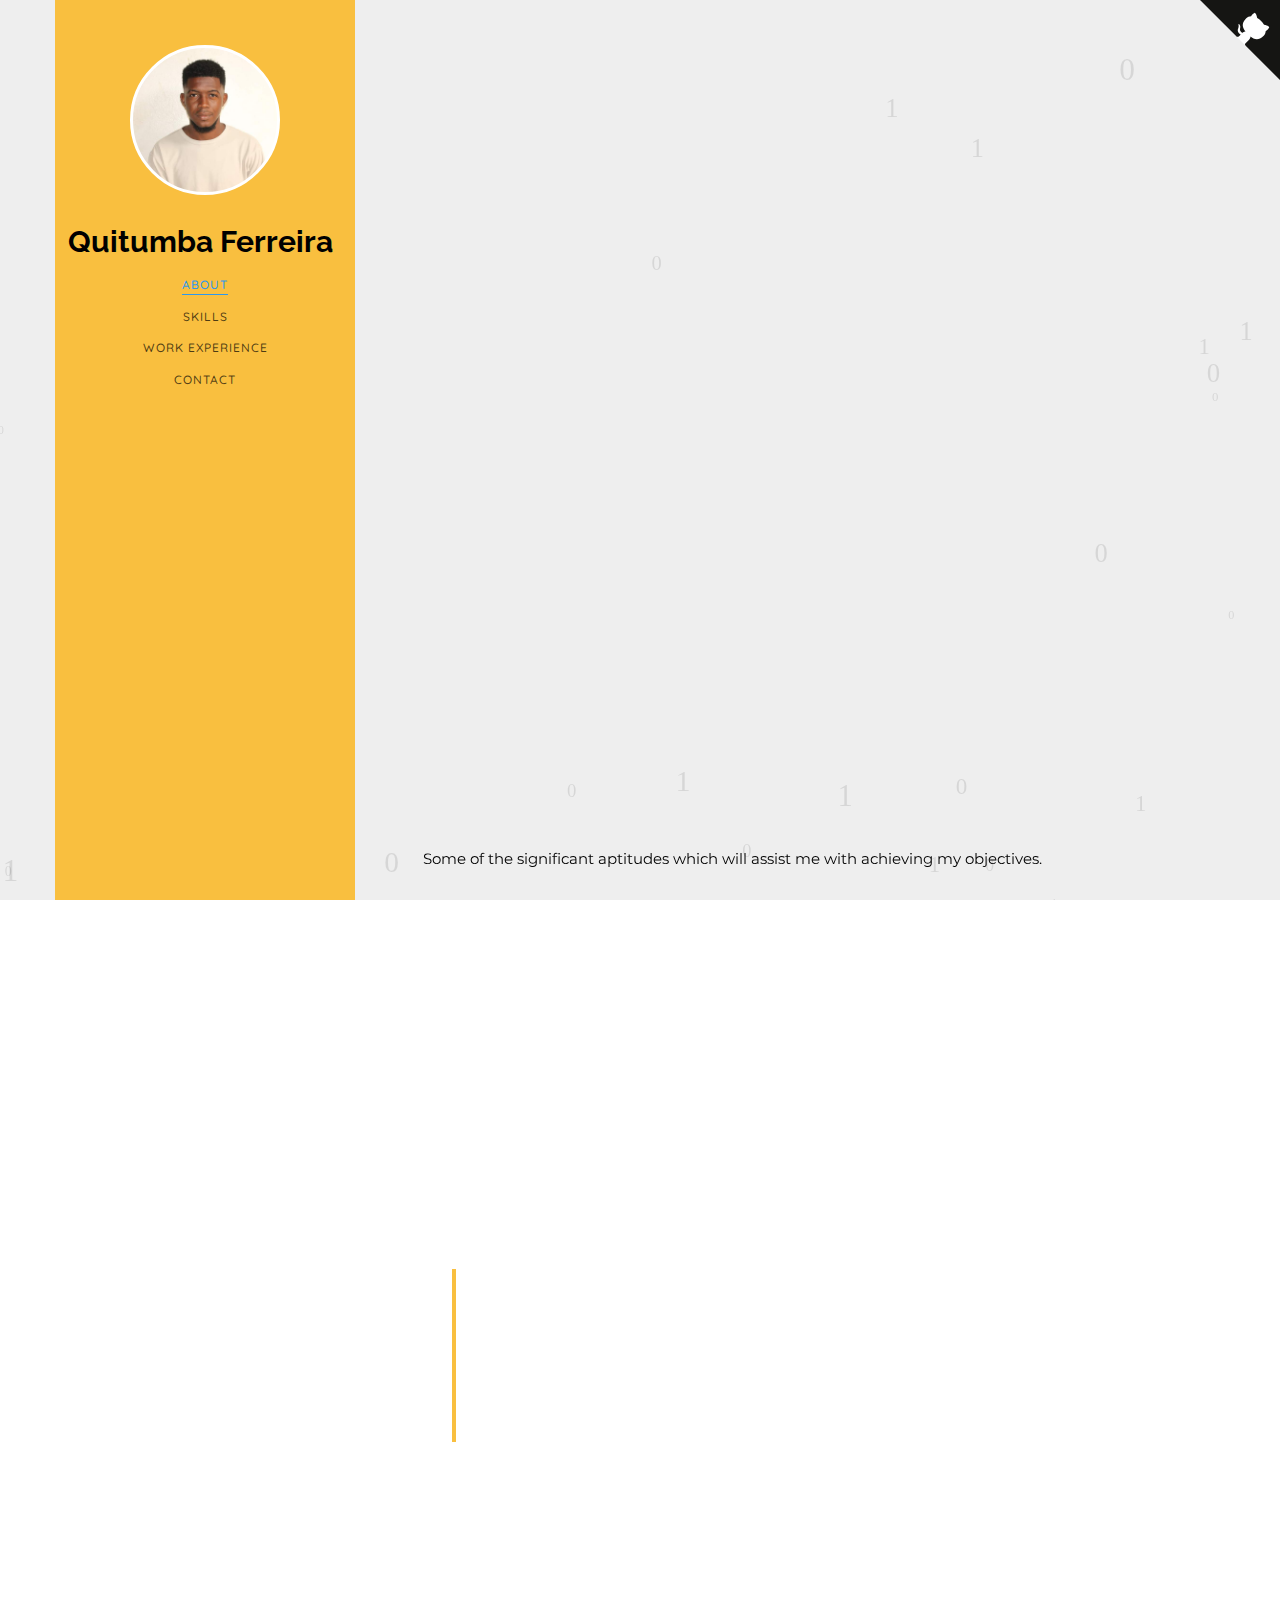
==== index.html @ c1259c8e "My portfolio - Im looking for new oportunity" ====
<!DOCTYPE HTML>
<html>
   <head>
      <meta charset="utf-8">
      <meta http-equiv="X-UA-Compatible" content="IE=edge">
      <title>Quitumba Ferreira - Portfolio Webpage</title>
      <meta name="viewport" content="width=device-width, initial-scale=1">
      <meta name="description" content="Portfolio webpage of Quitumba Ferreira" />
      <meta name="keywords" content="portfolio,website,personal website,github,projects,Software Developer and engineering" />
      <meta name="author" content="Quitumba Ferreira" />
      <!--Social Media icons--> 
      <link rel="stylesheet" href="https://cdnjs.cloudflare.com/ajax/libs/font-awesome/4.7.0/css/font-awesome.min.css">
      <!-- Place favicon.ico and apple-touch-icon.png in the root directory -->
      <link rel="icon" type="image/png" href="img/logo.png">
      <link href="https://fonts.googleapis.com/css?family=Quicksand:300,400,500,700" rel="stylesheet">
      <link href="https://fonts.googleapis.com/css?family=Playfair+Display:400,400i,700" rel="stylesheet">
      <link href="https://fonts.googleapis.com/css?family=Montserrat|Open+Sans|Raleway&display=swap" rel="stylesheet">
       <link href="https://fonts.googleapis.com/css?family=Montserrat&display=swap" rel="stylesheet">
      <!-- Animate.css -->
      <link rel="stylesheet" href="css/animate.css">
      <!-- Bootstrap  -->
      <link rel="stylesheet" href="css/bootstrap.css">
      <!-- Flexslider  -->
      <link rel="stylesheet" href="css/flexslider.css">
      <!-- Flaticons  -->
      <link rel="stylesheet" href="fonts/flaticon/font/flaticon.css">
      <!-- Theme style  -->
      <link rel="stylesheet" href="css/style.css">
      <!-- Modernizr JS -->
      <script src="js/modernizr-2.6.2.min.js"></script>
       
       <!-----Google adsense code---->
       <script data-ad-client="ca-pub-2147632065762164" async src="https://pagead2.googlesyndication.com/pagead/js/adsbygoogle.js"></script>
   </head>
   <body>
       <canvas id="canvas"></canvas>
      <div id="colorlib-page">
         <div class="container-wrap">
            <a href="#" class="js-colorlib-nav-toggle colorlib-nav-toggle" data-toggle="collapse" data-target="#navbar" aria-expanded="false" aria-controls="navbar"><i></i></a> 
            <!----Side bar--->
            <aside id="colorlib-aside" role="complementary" class="border js-fullheight">
               <div class="text-center">
                  <div class="author-img" style="background-image: url(img/Quitumba.jpg);"></div>
                  <h1 id="colorlib-logo"><a href="https://github.com/culyssander/portfolio" target="_blank">Quitumba Ferreira</a></h1>
               </div>
               <nav id="colorlib-main-menu" role="navigation" class="navbar">
                  <div id="navbar" class="collapse">
                     <ul>
                        <li><a href="#" data-nav-section="about">About</a></li>
                        <li><a href="#" data-nav-section="skills">Skills</a></li>
                        <li><a href="#" data-nav-section="experience">Work Experience</a></li>
                        <li><a href="#" data-nav-section="contact">Contact</a></li>
                     </ul>
                  </div>
               </nav>
            </aside>
            <!--- Github ribbon ----------->
            <a href="https://github.com/culyssander/portfolio"  target="_blank" class="github-corner" aria-label="View source on GitHub">
               <svg width="80" height="80" viewBox="0 0 250 250" style="fill:#151513; color:#fff; position: absolute; top: 0; border: 0; right: 0;" aria-hidden="true">
                  <path d="M0,0 L115,115 L130,115 L142,142 L250,250 L250,0 Z"></path>
                  <path d="M128.3,109.0 C113.8,99.7 119.0,89.6 119.0,89.6 C122.0,82.7 120.5,78.6 120.5,78.6 C119.2,72.0 123.4,76.3 123.4,76.3 C127.3,80.9 125.5,87.3 125.5,87.3 C122.9,97.6 130.6,101.9 134.4,103.2" fill="currentColor" style="transform-origin: 130px 106px;" class="octo-arm"></path>
                  <path d="M115.0,115.0 C114.9,115.1 118.7,116.5 119.8,115.4 L133.7,101.6 C136.9,99.2 139.9,98.4 142.2,98.6 C133.8,88.0 127.5,74.4 143.8,58.0 C148.5,53.4 154.0,51.2 159.7,51.0 C160.3,49.4 163.2,43.6 171.4,40.1 C171.4,40.1 176.1,42.5 178.8,56.2 C183.1,58.6 187.2,61.8 190.9,65.4 C194.5,69.0 197.7,73.2 200.1,77.6 C213.8,80.2 216.3,84.9 216.3,84.9 C212.7,93.1 206.9,96.0 205.4,96.6 C205.1,102.4 203.0,107.8 198.3,112.5 C181.9,128.9 168.3,122.5 157.7,114.1 C157.9,116.9 156.7,120.9 152.7,124.9 L141.0,136.5 C139.8,137.7 141.6,141.9 141.8,141.8 Z" fill="currentColor" class="octo-body"></path>
               </svg>
            </a>
            <style>.github-corner:hover .octo-arm{animation:octocat-wave 560ms ease-in-out}@keyframes octocat-wave{0%,100%{transform:rotate(0)}20%,60%{transform:rotate(-25deg)}40%,80%{transform:rotate(10deg)}}@media (max-width:500px){.github-corner:hover .octo-arm{animation:none}.github-corner .octo-arm{animation:octocat-wave 560ms ease-in-out}}</style>
            <!----- main page--------->
            <div id="colorlib-main">

               <!---------------About me---------------------->
               <section class="colorlib-about" data-section="about">
                  <div class="colorlib-narrow-content">
                     <div class="row">
                        <div class="col-md-12">
                           <div class="row row-bottom-padded-sm animate-box" data-animate-effect="fadeInLeft">
                              <div class="col-md-12">
                                 <div class="about-desc">
                                    <h1><strong>Quitumba <span style="color: #FACD69">Ferreia</span></strong></h1>
                                    <hr>
                                     <p>Hi, Welcome to my portfolio.</p>
                                    <p>I'm a software developer from Angola.</p>
                                 </div>
                              </div>
                           </div>
                           <div class="row">
                              <div class="col-md-3 animate-box" data-animate-effect="fadeInRight">
                                 <a href="competitiveProgramming.html">
                                    <div class="services color-5">
                                       <span class="icon2"><i class="fa fa-desktop"></i></span>
                                       <h3>Programming<br> Profile</h3>
                                    </div>
                                 </a>
                              </div>
                              <div class="col-md-3 animate-box" data-animate-effect="fadeInRight">
                                 <a href="softwareDev.html">
                                    <div class="services color-3">
                                       <span class="icon2"><i class="fa fa-terminal"></i></span>
                                       <h3>Software Development</h3>
                                    </div>
                                 </a>
                              </div> 
                           </div>
                           <div class="row">
                              <div class="col-md-12 animate-box" data-animate-effect="fadeInLeft">
                                 <div class="hire">
                                    <h2>You will be happy to know that I have completed over 5+ projects successfully!</h2>
                                 </div>
                              </div>
                           </div>
                        </div>
                     </div>
                  </div>
               </section>
               <!------Skills---------------->
               <section class="colorlib-skills" data-section="skills">
                  <div class="colorlib-narrow-content">
                     <div class="row">
                        <div class="col-md-6 col-md-offset-3 col-md-pull-3 animate-box" data-animate-effect="fadeInLeft">
                           <!--	<span class="heading-meta">My Specialty</span> -->
                            <div class="about-desc">
                           <h1>Skills</h1>
                            </div>
                        </div>
                     </div>
                     <p>Some of the significant aptitudes which will assist me with achieving my objectives.</p>
                     <div class="row">
                        <div class="col-md-6 animate-box" data-animate-effect="fadeInLeft">
                           <div class="progress-wrap">
                              <h3 style="font-weight: 500;">Java</h3>
                              <div class="progress">
                                 <div class="progress-bar color-1" role="progressbar" aria-valuenow="70"
                                    aria-valuemin="0" aria-valuemax="100" style="width:70%">
                                    <span>70%</span>
                                 </div>
                              </div>
                           </div>
                        </div>
                         <div class="col-md-6 animate-box" data-animate-effect="fadeInRight">
                           <div class="progress-wrap">
                              <h3 style="font-weight: 500;">MongoDB/ExpressJS/Angular/NodeJS</h3>
                              <div class="progress">
                                 <div class="progress-bar color-6" role="progressbar" aria-valuenow="50"
                                    aria-valuemin="0" aria-valuemax="100" style="width:50%">
                                    <span>50%</span>
                                 </div>
                              </div>
                           </div>
                        </div>
                        <div class="col-md-6 animate-box" data-animate-effect="fadeInRight">
                           <div class="progress-wrap">
                              <h3 style="font-weight: 500;">Spring-boot/web/Data JPA/ Security</h3>
                              <div class="progress">
                                 <div class="progress-bar color-4" role="progressbar" aria-valuenow="70"
                                    aria-valuemin="0" aria-valuemax="100" style="width:70%">
                                    <span>70%</span>
                                 </div>
                              </div>
                           </div>
                        </div>
                        <div class="col-md-6 animate-box" data-animate-effect="fadeInLeft">
                           <div class="progress-wrap">
                              <h3 style="font-weight: 500;">Bootstrap/HTML/JavaScript</h3>
                              <div class="progress">
                                 <div class="progress-bar color-5" role="progressbar" aria-valuenow="50"
                                    aria-valuemin="0" aria-valuemax="100" style="width:50%">
                                    <span>50%</span>
                                 </div>
                              </div>
                           </div>
                        </div>
                        <div class="col-md-6 animate-box" data-animate-effect="fadeInRight">
                           <div class="progress-wrap">
                              <h3 style="font-weight: 500;">Word/Excel</h3>
                              <div class="progress">
                                 <div class="progress-bar color-6" role="progressbar" aria-valuenow="50"
                                    aria-valuemin="0" aria-valuemax="100" style="width:50%">
                                    <span>50%</span>
                                 </div>
                              </div>
                           </div>
                        </div>
                        <div class="col-md-6 animate-box" data-animate-effect="fadeInLeft">
                           <div class="progress-wrap">
                              <h3 style="font-weight: 500;">Git/Trello/Postman/ChromeDevTools</h3>
                              <div class="progress">
                                 <div class="progress-bar color-7" role="progressbar" aria-valuenow="70"
                                    aria-valuemin="0" aria-valuemax="100" style="width:70%">
                                    <span>70%</span>
                                 </div>
                              </div>
                           </div>
                        </div>
                        
                     </div>
                      </div>
               </section>
                
                <!------GitHUb Calender------>
                
               <!--------------Work Experience----------->
               <section class="colorlib-experience" data-section="experience">
                  <div class="colorlib-narrow-content">
                     <div class="row">
                        <div class="col-md-6 col-md-offset-3 col-md-pull-3 animate-box" data-animate-effect="fadeInLeft">
                           <div class="about-desc">
                            <h1>Work <span style="color: #f9bf3f">Experience</span></h1>
                            </div>
                        </div>
                     </div>
                     <div class="row">
                        <div class="col-md-12">
                           <div class="timeline-centered">
                               <article class="timeline-entry animate-box" data-animate-effect="fadeInLeft">
                                 <div class="timeline-entry-inner">
                                    <div class="timeline-icon color-1">
                                       <i class="fa fa-code"></i>
                                    </div>
                                    <div class="timeline-label">
                                       <h2><a href="#">Omicrom Angola</a> <span>November 2020 - Present</span></h2>
                                       <p><strong>Software Developer</strong><br>Working in a startup that develop solutions for different areas.</p>
                                       <p></p>
                                    </div>
                                 </div>
                              </article>
                              <article class="timeline-entry begin animate-box" data-animate-effect="fadeInBottom">
                                 <div class="timeline-entry-inner">
                                    <div class="timeline-icon color-2">
                                    </div>
                                 </div>
                              </article>
                           </div>
                        </div>
                     </div>
                  </div>
               </section>
                
                <!--------------Education----------->
               <section class="colorlib-experience" data-section="experience">
                  <div class="colorlib-narrow-content">
                     <div class="row">
                        <div class="col-md-6 col-md-offset-3 col-md-pull-3 animate-box" data-animate-effect="fadeInLeft">
                           <div class="about-desc">
                            <h1>Education</h1>
                            </div>
                        </div>
                     </div>
                     <div class="row">
                        <div class="col-md-12">
                           <div class="timeline-centered">
                              <article class="timeline-entry animate-box" data-animate-effect="fadeInLeft">
                                 <div class="timeline-entry-inner">
                                    <div class="timeline-icon color-1">
                                       <i class="fa fa-code"></i>
                                    </div>
                                    <div class="timeline-label">
                                       <h2>Graduation in Software analysis and development</h2>
                                       <p><strong>AIEC College, Brazil</strong><br>Courses undertaken Data Strucutures and Algorithms, Operating Systems, Database Management Systems, Networks, Distributed Computing, Object Oriented Programming, Computer Architecture.</p>
                                       <p></p>
                                    </div>
                                 </div>
                              </article>
                              <article class="timeline-entry begin animate-box" data-animate-effect="fadeInBottom">
                                 <div class="timeline-entry-inner">
                                    <div class="timeline-icon color-2">
                                    </div>
                                 </div>
                              </article>
                           </div>
                        </div>
                     </div>
                  </div>
               </section>
                
               <!--------Contact---------->
               <section class="colorlib-contact" data-section="contact">
                  <div class="colorlib-narrow-content">
                     <div class="row">
                        <div class="col-md-12">
                           <div class="row row-bottom-padded-sm animate-box" data-animate-effect="fadeInLeft">
                              <div class="about-desc">
                               <h1>Contact</h1>
                               </div>
                              <p>On the off chance that you might want to connect with me, be it for investigating innovation, business, or to simply say hello, don't hesitate to send me an email at <strong><a href = "mailto: culyssandercentro@gmail.com">culyssandercentro@gmail.com</a></strong></p>
                               <br>
                           </div>
                        </div>
                     </div>
                  </div>
               </section>
               <!------------Footer------------->
               <section class="colorlib-footer" data-section="footer">
                  <div class="colorlib-narrow-content">
                     <div class="row">
                        <div class="col-md-12">
                           <div class="row row-bottom-padded-sm animate-box" data-animate-effect="fadeInLeft">
                              <div class="hire">
                                 <p style="text-align: center"><strong>If you like my work and efforts, please consider buying me a coffee.<br>Thank you for your support!</strong></p>
                                 <div align=center>
                                    <p style="font-size: 30px; margin-bottom: 0px;">
                                       <a href="https://www.linkedin.com/in/quitumba-culyssander-5a598618a/" style="color: black;" class="fa fa-linkedin" target="_blank"></a> &nbsp;&nbsp;&nbsp;&nbsp;
                                       <a href="https://www.youtube.com/channel/UC78YD8LyQmlVQZWFF-CSlfw" style="color: black;" class="fa fa-youtube"  target="_blank"></a> &nbsp;&nbsp;&nbsp;&nbsp;
                                       <a href="https://twitter.com/QCulyssander" style="color: black;" class="fa fa-twitter"  target="_blank"></a> &nbsp;&nbsp;&nbsp;&nbsp;
                                       <a href="https://github.com/culyssander" style="color: black;" class="fa fa-github"  target="_blank"></a>
                                    </p>
                                 </div>
                                 <p style="text-align: center; margin-bottom: -20px;"><strong>&copy; No Copyrights, feel free to use this template.</strong></p>
                              </div>
                           </div>
                        </div>
                     </div>
                  </div>
               </section>
            </div>
            <!-- end:colorlib-main -->
         </div>
         <!-- end:container-wrap -->
      </div>
      <!-- end:colorlib-page -->
      <!-- jQuery -->
      <script src="js/jquery.min.js"></script>
      <!-- jQuery Easing -->
      <script src="js/jquery.easing.1.3.js"></script>
      <!-- Bootstrap -->
      <script src="js/bootstrap.min.js"></script>
      <!-- Waypoints -->
      <script src="js/jquery.waypoints.min.js"></script>
      <!-- Flexslider -->
      <script src="js/jquery.flexslider-min.js"></script>
      <!-- Counters -->
      <script src="js/jquery.countTo.js"></script>
      <!-- MAIN JS -->
      <script src="js/main.js"></script>
           <!--canvas js--->
           <script src="js/canvas.js"></script>
   </body>
</html>
---- fonts/flaticon/font/flaticon.css ----
.flaticons-solid:before {
  font-family: "FlatIcons Solid";
  speak: none;
  font-style: normal;
  font-weight: normal;
  line-height: 1;
  -webkit-font-smoothing: antialiased; }
  
.flaticons-stroke:before {
  font-family: "FlatIcons Stroke";
  speak: none;
  font-style: normal;
  font-weight: normal;
  line-height: 1;
  -webkit-font-smoothing: antialiased; }

[class=^"flaticons-"].A1:before,
[class=^"flaticons-"].paperclip-2:before {
  content: "e000"; }

[class=^"flaticons-"].A2:before {
  content: "e001"; }

[class=^"flaticons-"].A3:before {
  content: "e002"; }

[class=^"flaticons-"].B1:before {
  content: "e003"; }

[class=^"flaticons-"].B2:before {
  content: "e004"; }

[class=^"flaticons-"].B3:before {
  content: "e005"; }

[class=^"flaticons-"].C1:before {
  content: "e006"; }

[class=^"flaticons-"].C2:before {
  content: "e007"; }

[class=^"flaticons-"].C3:before {
  content: "e008"; }
---- css/style.css ----
@font-face {
  font-family: 'icomoon';
  src: url("../fonts/icomoon/icomoon.eot?srf3rx");
  src: url("../fonts/icomoon/icomoon.eot?srf3rx#iefix") format("embedded-opentype"), url("../fonts/icomoon/icomoon.ttf?srf3rx") format("truetype"), url("../fonts/icomoon/icomoon.woff?srf3rx") format("woff"), url("../fonts/icomoon/icomoon.svg?srf3rx#icomoon") format("svg");
  font-weight: normal;
  font-style: normal; }

/* =======================================================
*
* 	Template Style 
*	Edit this section
*
* ======================================================= */
body {
  font-family: "Quicksand", Arial, sans-serif;
  font-weight: 400;
  font-size: 15px;
  line-height: 1.8;
  color: rgba(0, 0, 0, 0.7); }
  @media screen and (max-width: 992px) {
    body {
      font-size: 16px; } 
      h2{
          text-align: center;
      }
canvas {
  background: #EEE;
  position: fixed;
  top: 0;
  left: 0;
}}
canvas {
  background: #EEE;
  position: fixed;
  top: 0;
  left: 0;
}

a {
  color: #2c98f0;
  -webkit-transition: 0.5s;
  -o-transition: 0.5s;
  transition: 0.5s; }
  a:hover, a:active, a:focus {
    color: #2c98f0;
    outline: none;
    text-decoration: none !important; }

p {
  margin-bottom: 1.5em;
    color: black;
    font-family: 'Montserrat', sans-serif;
}
x{
    margin-bottom: 1.5em;
    background-color:darkkhaki;
    color: black;
    backface-visibility: visible;
}

h1, h4, h5, h6 {
  color: #000;
  font-family: "Playfair Display", Georgia, serif;
  font-weight: 400;
  margin: 0 0 30px 0; }

h2{
    color: #000;
  font-family: "Playfair Display", Georgia, serif;
  font-weight: 200;
  margin: 0 0 20px 0;
}
h3{
    color: #000;
  font-family: "Playfair Display", Georgia, serif;
  font-weight: 200;
  margin: 0 0 30px 0;
}

figure {
  margin-bottom: 2.5em;
  float: left;
  width: 100%; }
  figure figcaption {
    font-size: 16px;
    width: 80%;
    margin: 20px auto 0px auto;
    color: #b3b3b3;
    font-style: italic;
    font-family: "Quicksand", Arial, sans-serif; }
    @media screen and (max-width: 480px) {
      figure figcaption {
        width: 100%; } }

::-webkit-selection {
  color: #fff;
  background: #2c98f0; }

::-moz-selection {
  color: #fff;
  background: #2c98f0; }

::selection {
  color: #fff;
  background: #2c98f0; }

#colorlib-page {
  width: 100%;
  overflow: hidden;
  position: relative; }

#colorlib-aside {
  padding-top: 3em;
  padding-bottom: 1px;
  float:left;
  width: 300px;
  position: fixed;
  z-index: 1001;
    background-color: #f9bf3f;
  -webkit-transition: 0.5s;
  -o-transition: 0.5s;
  transition: 0.5s; }
  @media screen and (max-width: 768px) {
    #colorlib-aside {
      width: 300px;
      -moz-transform: translateX(-300px);
      -webkit-transform: translateX(-300px);
      -ms-transform: translateX(-300px);
      -o-transform: translateX(-300px);
      transform: translateX(-300px);
      padding-top: 4em;
	  background-color: #f9bf3f;
        height: auto;
      } }
  #colorlib-aside .author-img {
    width: 150px;
    height: 150px;
    margin: 0 auto;
    margin-bottom: 30px;
    -webkit-border-radius: 50%;
    -moz-border-radius: 50%;
    -ms-border-radius: 50%;
    border-radius: 50%;
    border: 3px solid white;}
#colorlib-aside h1{
    color: #000;
  font-family: 'Raleway', sans-serif;
}
  #colorlib-aside .position {
    display: block;
    margin-bottom: 2em;
    font-size: 12px;
    text-transform: uppercase; }
  #colorlib-aside #colorlib-logo {
    text-align: right;
    font-weight: 700;
    font-size: 30px;
    margin-bottom: .5em;
    display: block;
    width: 100%; }
    #colorlib-aside #colorlib-logo a {
      display: block;
      text-align: center;
      color: #000;
      padding-right: .3em;}
  #colorlib-aside #colorlib-main-menu {
    display: block;
    width: 100%; }
    #colorlib-aside #colorlib-main-menu .collapse {
      display: block !important; }
    #colorlib-aside #colorlib-main-menu ul {
      text-align: center;
      margin: 0;
      padding: 0; }
      @media screen and (max-width: 768px) {
        #colorlib-aside #colorlib-main-menu ul {
          margin: 0 0 2em 0; } }
      #colorlib-aside #colorlib-main-menu ul li {
        margin: 0 0 10px 0;
        padding: 0;
        list-style: none;
        font-size: 12px;
        font-weight: 500;
        text-transform: uppercase;
        letter-spacing: 1px; }
        #colorlib-aside #colorlib-main-menu ul li a {
          color: rgba(0, 0, 0, 0.7);
          text-decoration: none;
          position: relative;
          padding: 10px 0;
          font-family: "Quicksand", Arial, sans-serif;
          -webkit-transition: 0.3s;
          -o-transition: 0.3s;
          transition: 0.3s; }
          #colorlib-aside #colorlib-main-menu ul li a:after {
            content: "";
            position: absolute;
            height: 1px;
            bottom: 7px;
            left: 0;
            right: 0;
            background-color: #2c98f0;
            visibility: hidden;
            -webkit-transform: scaleX(0);
            -moz-transform: scaleX(0);
            -ms-transform: scaleX(0);
            -o-transform: scaleX(0);
            transform: scaleX(0);
            -webkit-transition: all 0.3s cubic-bezier(0.175, 0.885, 0.32, 1.275);
            -moz-transition: all 0.3s cubic-bezier(0.175, 0.885, 0.32, 1.275);
            -ms-transition: all 0.3s cubic-bezier(0.175, 0.885, 0.32, 1.275);
            -o-transition: all 0.3s cubic-bezier(0.175, 0.885, 0.32, 1.275);
            transition: all 0.3s cubic-bezier(0.175, 0.885, 0.32, 1.275); }
          #colorlib-aside #colorlib-main-menu ul li a:hover {
            text-decoration: none;
            color: black; }
            #colorlib-aside #colorlib-main-menu ul li a:hover:after {
              visibility: visible;
              -webkit-transform: scaleX(1);
              -moz-transform: scaleX(1);
              -ms-transform: scaleX(1);
              -o-transform: scaleX(1);
              transform: scaleX(1); }
        #colorlib-aside #colorlib-main-menu ul li.active a {
          color: #2c98f0; }
          #colorlib-aside #colorlib-main-menu ul li.active a:after {
            visibility: visible;
            -webkit-transform: scaleX(1);
            -moz-transform: scaleX(1);
            -ms-transform: scaleX(1);
            -o-transform: scaleX(1);
            transform: scaleX(1); }
  #colorlib-aside .colorlib-footer {
    font-size: 20px;
    text-align: center;
    font-weight: 400;
    color: rgba(0, 0, 0, 0.5);
    padding: 0 20px;
    width: 100%;}
    @media screen and (max-width: 768px) {
      #colorlib-aside .colorlib-footer {
        position: fixed;
        height: auto;} }
    #colorlib-aside .colorlib-footer span {
      display: block;}
    #colorlib-aside .colorlib-footer ul {
      padding: 0 20px;
      margin: 0 0 10px 0; }
      #colorlib-aside .colorlib-footer ul li {
        padding: 0 20px;
        margin: 0 0 10px 0;
        display: inline;
        list-style: none; }
#colorlib-aside .colorlib-footer h3 {
    font-family:inherit;
          padding: 4px; }
#colorlib-aside .colorlib-footer h3 a
{
    color: #FF722C;
    font-size: 18px;
}
#rcorners2 {
    border-radius: 15px;
  background: black;
  padding: 20px; 
  width: 50%;
  height: 40px; 
}
        #colorlib-aside .colorlib-footer ul li a {
          color: rgba(255, 255, 255, 0.3);
          padding: 4px; }
          #colorlib-aside .colorlib-footer ul li a:hover, #colorlib-aside .colorlib-footer ul li a:active, #colorlib-aside .colorlib-footer ul li a:focus {
            text-decoration: none;
            outline: none;
            color: black; }

.container-wrap {
  max-width: 1170px;
  margin: 0 auto; }

#colorlib-main {
  width: calc(100% - 300px);
  float: right;
  -webkit-transition: 0.5s;
  -o-transition: 0.5s;
  transition: 0.5s; }
  @media screen and (max-width: 768px) {
    #colorlib-main {
      width: 100%;
      padding: 0 1em; } }

#colorlib-hero {
  min-height: 500px;
  background: #fff url(../images/loader.gif) no-repeat center center;
  width: 100%;
  float: left;
  margin-bottom: 10em;
  clear: both; }
  #colorlib-hero .flexslider {
    border: none;
    z-index: 1;
    margin-bottom: 0; }
    #colorlib-hero .flexslider .slides {
      position: relative;
      overflow: visible; }
      #colorlib-hero .flexslider .slides li {
        background-repeat: no-repeat;
        background-size: cover;
        background-position: bottom center;
        min-height: 400px;
        position: relative; }
    #colorlib-hero .flexslider .flex-control-nav {
      bottom: 20px;
      z-index: 1000;
      left: 20px;
      float: left;
      width: auto; }
      @media screen and (max-width: 768px) {
        #colorlib-hero .flexslider .flex-control-nav {
          right: 20px;
          top: 100px; } }
      #colorlib-hero .flexslider .flex-control-nav li {
        display: block;
        margin-bottom: 10px; }
        #colorlib-hero .flexslider .flex-control-nav li a {
          background: rgba(0, 0, 0, 0.5);
          -webkit-box-shadow: none;
          box-shadow: none;
          width: 12px;
          height: 12px;
          cursor: pointer; }
          #colorlib-hero .flexslider .flex-control-nav li a.flex-active {
            cursor: pointer;
            background: transparent;
            border: 2px solid #2c98f0; }
    #colorlib-hero .flexslider .flex-direction-nav {
      display: none; }
    #colorlib-hero .flexslider .slider-text {
      display: table;
      opacity: 0;
      min-height: 500px;
      z-index: 9; }
      #colorlib-hero .flexslider .slider-text > .slider-text-inner {
        display: table-cell;
        vertical-align: middle;
        min-height: 700px;
        padding: 2.5em;
        position: relative; }
        @media screen and (max-width: 768px) {
          #colorlib-hero .flexslider .slider-text > .slider-text-inner {
            text-align: center; } }
        #colorlib-hero .flexslider .slider-text > .slider-text-inner h1, #colorlib-hero .flexslider .slider-text > .slider-text-inner h2 {
          margin: 0;
          padding: 0;
          color: black;
          font-family: "Playfair Display", Georgia, serif; }
        #colorlib-hero .flexslider .slider-text > .slider-text-inner h1 {
          margin-bottom: 20px;
          font-size: 60px;
          line-height: 1.3;
          font-weight: 700; }
          @media screen and (max-width: 768px) {
            #colorlib-hero .flexslider .slider-text > .slider-text-inner h1 {
              font-size: 28px; } }
        #colorlib-hero .flexslider .slider-text > .slider-text-inner h2 {
          font-size: 10px;
          line-height: 1.5;
          margin-bottom: 30px;
          font-weight: 300;
          font-family: "Quicksand", Arial, sans-serif; }
          #colorlib-hero .flexslider .slider-text > .slider-text-inner h2 a {
            color: rgba(44, 152, 240, 0.8);
            border-bottom: 1px solid rgba(44, 152, 240, 0.7); }
        #colorlib-hero .flexslider .slider-text > .slider-text-inner .heading-section {
          font-size: 50px; }
          @media screen and (max-width: 768px) {
            #colorlib-hero .flexslider .slider-text > .slider-text-inner .heading-section {
              font-size: 30px; } }
        #colorlib-hero .flexslider .slider-text > .slider-text-inner s
.colorlib-lead {
          font-size: 20px;
          color: #fff; }
        #colorlib-hero .flexslider .slider-text > .slider-text-inner p {
          margin-bottom: 0; }
        #colorlib-hero .flexslider .slider-text > .slider-text-inner .btn {
          font-size: 12px;
          text-transform: uppercase;
          letter-spacing: 2px;
          color: #000;
          padding: 10px 15px !important;
          border: none;
          font-weight: 400; }
          #colorlib-hero .flexslider .slider-text > .slider-text-inner .btn.btn-learn {
            color: #000;
            border: 1px solid #000;
            background: transparent !important; }
            #colorlib-hero .flexslider .slider-text > .slider-text-inner .btn.btn-learn:hover {
              background: transparent !important;
              border: 1px solid #000 !important; }
          @media screen and (max-width: 768px) {
            #colorlib-hero .flexslider .slider-text > .slider-text-inner .btn {
              width: 100%; } }

body.offcanvas {
  overflow-x: hidden; }
  body.offcanvas #colorlib-aside {
    -moz-transform: translateX(0);
    -webkit-transform: translateX(0);
    -ms-transform: translateX(0);
    -o-transform: translateX(0);
    transform: translateX(0);
    width: 300px;
    background-color: #f9bf3f;
    z-index: 999;
    position: fixed; }
  body.offcanvas #colorlib-main, body.offcanvas .colorlib-nav-toggle {
    top: 0;
    -moz-transform: translateX(300px);
    -webkit-transform: translateX(300px);
    -ms-transform: translateX(300px);
    -o-transform: translateX(300px);
    transform: translateX(300px); }

.colorlib-narrow-content {
  padding: 0 4.5em; }
  @media screen and (max-width: 878px) {
    .colorlib-narrow-content {
        width: 100%;
      padding: 0 1em; } }

.no-gutters {
  margin: 0;
  padding: 0; }

.colorlib-experience,
.colorlib-skills,
.colorlib-education,
.colorlib-blog,
.colorlib-work,
.colorlib-about,
.colorlib-installation,
.colorlib-services,
.colorlib-footer,
.colorlib-contact{
  padding-top: 5em;
  padding-bottom: 0em;
  clear: both;
  width: 100%;
  display: block; }
  @media screen and (max-width: 768px) {
    .colorlib-experience,
    .colorlib-skills,
    .colorlib-education,
    .colorlib-blog,
    .colorlib-work,
    .colorlib-about,
    .colorlib-installation,
    .colorlib-services,
      .colorlib-contact{
      padding-top: 2em;
      padding-bottom: 0em; } }


#colorlib-footer2 {
    background: black;
    width: 100%;
    padding-bottom: 3em;
    padding-top: 2em;
    padding-right: 2em;
    
}
#colorlib-footer2 .h2{
    color: red;
    text-align: center;
}

.author-img {
  background-size: cover;
  background-position: center center;
  background-repeat: no-repeat;
  position: relative; }

.colorlib-heading {
  font-size: 18px;
  margin-bottom: 2em;
  font-weight: 700;
  text-transform: uppercase;
  letter-spacing: 5px;
  line-height: 1.8;
  position: relative; }
  .colorlib-heading span {
    display: block; }
  @media screen and (max-width: 768px) {
    .colorlib-heading {
      margin-bottom: 2em; } }

.heading-meta {
  margin-bottom: 15px;
  display: block;
  font-size: 10px;
  text-transform: uppercase;
  color: #999999;
  font-weight: 500;
  letter-spacing: 5px; }

.about-img {
  width: 100%;
  height: 600px;
  margin-bottom: 10px;
margin-left: 10px;}

.about-desc h3 {
  font-size: 18px;
  text-transform: uppercase;
  letter-spacing: 5px;
  font-weight: 500; }

.about-desc h1 {
  font-size: 38px;
  font-weight: 400;
font-family: "Montserrat", Georgia, serif;}

.hire {
  padding: 2em;
  background: #f9bf3f; }
  .hire h2 {
    line-height: 1.5; }
  .hire .btn-hire {
    color: #000;
    text-transform: uppercase;
    letter-spacing: 1px;
    bordeR: 1px solid #000;
    padding: 2px 10px; }

.fancy-collapse-panel .panel-default > .panel-heading {
  padding: 0; }

<!-----projectcss------------>
#projects {
  padding: 50px 15px;
  border-bottom: 1px solid #dcd9d9;
  text-align: center
}

#projects h2 {
  color: #374054;
  margin-bottom: 50px
}

.project {
  position: relative;
  max-width: 900px;
  margin: 0 auto 30px auto;
  overflow: hidden;
  background: #fff;
  border-radius: 4px
}

.project-image {
  float: left
}

.project-info {
  position: absolute;
  top: 50%;
  transform: translateY(-50%);
  margin-left: 300px;
  padding: 15px
}

.project-info h3 {
  font-size: 1.5em;
  font-weight: 300;
  color: #374054;
  margin: 0 0 15px 0
}

.project-info p {
  color: #74808a;
  margin: 0 0 15px 0;
  font-size: 0.9em
}

.no-image .project-info {
  position: relative;
  margin: 0;
  padding: 30px 15px;
  transform: none
}

#more-projects {
  display: none
}


.panel-heading a {
  padding: 20px 25px;
  display: block;
  width: 100%;
  font-weight: 500;
  font-size: 14px;
  letter-spacing: 1px;
  text-transform: uppercase;
  font-family: "Quicksand", Arial, sans-serif;
  background-color: #2c98f0;
  color: #fff;
  position: relative;
  -webkit-box-shadow: none !important;
  -moz-box-shadow: none !important;
  -ms-box-shadow: none !important;
  -o-box-shadow: none !important;
  box-shadow: none !important; }

.panel {
  -webkit-box-shadow: none !important;
  -moz-box-shadow: none !important;
  -ms-box-shadow: none !important;
  -o-box-shadow: none !important;
  box-shadow: none !important;
  border: none; }

.panel-heading a:after {
  font-family: "icomoon";
  content: "\e115";
  position: absolute;
  right: 20px;
  font-size: 14px;
  font-weight: 400;
  top: 50%;
  line-height: 1;
  margin-top: -7px; }

.panel-heading a.collapsed:after {
  content: "\e114"; }

.panel-heading a.collapsed {
  background: #f2f3f7;
  border: 1px solid #e6e6e6 !important;
  color: #333333; }

.panel-body {
  padding: 1.5em;
  margin-top: 5px;
  border: 1px solid #e6e6e6 !important; }

.timeline-centered {
  position: relative;
  margin-bottom: 30px; }

.timeline-centered:before, .timeline-centered:after {
  content: " ";
  display: table; }

.timeline-centered:after {
  clear: both; }

.timeline-centered:before, .timeline-centered:after {
  content: " ";
  display: table; }

.timeline-centered:after {
  clear: both; }

.timeline-centered:before {
  content: '';
  position: absolute;
  display: block;
  width: 4px;
  background: #f9bf3f;
  top: 20px;
  bottom: 20px;
  margin-left: 29px; }

.timeline-centered .timeline-entry {
  position: relative;
  margin-top: 5px;
  margin-left: 30px;
  margin-bottom: 10px;
  clear: both; }

.timeline-centered .timeline-entry .timeline-entry-inner {
  position: relative;
  margin-left: -20px; }

.timeline-centered .timeline-entry .timeline-entry-inner .timeline-icon {
  display: block;
  width: 40px;
  height: 40px;
  background: #2c98f0;
  -webkit-border-radius: 50%;
  -moz-border-radius: 50%;
  -ms-border-radius: 50%;
  border-radius: 50%;
  text-align: center;
  -moz-box-shadow: 0 0 0 5px #f2f3f7;
  -webkit-box-shadow: 0 0 0 5px #f2f3f7;
  box-shadow: 0 0 0 5px #f2f3f7;
  line-height: 40px;
  float: left; }
  .timeline-centered .timeline-entry .timeline-entry-inner .timeline-icon i {
    color: #fff; }
  .timeline-centered .timeline-entry .timeline-entry-inner .timeline-icon.color-2 {
    background: #ec5453; }
  .timeline-centered .timeline-entry .timeline-entry-inner .timeline-icon.color-3 {
    background: #f9bf3f; }
  .timeline-centered .timeline-entry .timeline-entry-inner .timeline-icon.color-4 {
    background: #a84cb8; }
  .timeline-centered .timeline-entry .timeline-entry-inner .timeline-icon.color-5 {
    background: #2fa499; }
  .timeline-centered .timeline-entry .timeline-entry-inner .timeline-icon.color-none {
    background: #fff;
    width: 20px;
    height: 20px;
    margin-left: 10px; }

.timeline-centered .timeline-entry .timeline-entry-inner .timeline-label {
  position: relative;
  background: #f9bf3f;
  padding: 1.5em;
  margin-left: 60px;
  -webkit-background-clip: padding-box;
  -moz-background-clip: padding;
  background-clip: padding-box; }

.timeline-centered .timeline-entry .timeline-entry-inner .timeline-label:after {
  content: '';
  display: block;
  position: absolute;
  width: 0;
  height: 0;
  border-style: solid;
  border-width: 9px 9px 9px 0;
  border-color: transparent #f2f3f7 transparent transparent;
  left: 0;
  top: 10px;
  margin-left: -9px; }

.timeline-centered .timeline-entry .timeline-entry-inner .timeline-label p + p {
  margin-top: 15px; }

.timeline-centered .timeline-entry .timeline-entry-inner .timeline-label h2 {
  font-size: 20px;
  font-family: "Quicksand", Arial, sans-serif;
  font-weight: 500; }

.timeline-centered .timeline-entry .timeline-entry-inner .timeline-label h2 a {
  color: #000; }

.timeline-centered .timeline-entry .timeline-entry-inner .timeline-label h2 span {
  -webkit-opacity: .4;
  -moz-opacity: .4;
  opacity: .4;
  -ms-filter: alpha(opacity=40);
  filter: alpha(opacity=40);
  font-size: 16px; }

.services {
  margin-bottom: 30px;
  padding: 1.5em;
  -webkit-box-shadow: 0px 0px 56px -8px rgba(0, 0, 0, 0.17);
  -moz-box-shadow: 0px 0px 56px -8px rgba(0, 0, 0, 0.17);
  -ms-box-shadow: 0px 0px 56px -8px rgba(0, 0, 0, 0.17);
  -o-box-shadow: 0px 0px 56px -8px rgba(0, 0, 0, 0.17);
  box-shadow: 0px 0px 56px -8px rgba(0, 0, 0, 0.17);
  border-bottom: 2px solid #2c98f0; }
  .services .icon2 {
    display: block;
    margin-bottom: 20px; }
    .services .icon2 i {
      font-size: 30px;
      color: #2c98f0; }
  .services h3 {
    font-family: "Quicksand", Arial, sans-serif;
    font-size: 16px;
    font-weight: 500; }
  .services.color-2 {
    border-bottom: 2px solid #ec5453; }
    .services.color-2 .icon2 i {
      color: #ec5453; }
  .services.color-3 {
    border-bottom: 2px solid #f9bf3f; }
    .services.color-3 .icon2 i {
      color: #f9bf3f; }
  .services.color-4 {
    border-bottom: 2px solid #a84cb8; }
    .services.color-4 .icon2 i {
      color: #a84cb8; }
  .services.color-5  {
    border-bottom: 2px solid #2fa499; }

  .services.color-5 .icon2 i {
    color: #2fa499; }
  .services.color-6 {
    border-bottom: 2px solid #4054b2; }
.services.color-6 .icon2 i {
    color: #4054b2; }

.services {
  margin-bottom: 80px;
  position: relative;
  z-index: 0; }
  @media screen and (max-width: 768px) {
    .services {
      margin-bottom: 4em; } }
  .services .icon {
    position: absolute;
    top: -20px;
    left: 0;
    right: 0;
    width: 100px;
    height: 50px;
    display: table;
    margin: 0 auto;
    background: #2c98f0; }
    .services .icon:before, .services .icon:after {
      position: absolute;
      left: 0;
      right: 0;
      content: ''; }
    .services .icon:before {
      top: -30px;
      width: 0;
      height: 0;
      border-style: solid;
      border-width: 0 50px 30px 50px;
      border-color: transparent transparent #2c98f0 transparent; }
    .services .icon:after {
      bottom: -30px;
      width: 0;
      height: 0;
      border-style: solid;
      border-width: 30px 50px 0 50px;
      border-color: #2c98f0 transparent transparent transparent; }
    .services .icon i {
      font-size: 30px;
      color: #fff;
      z-index: 1;
      display: table-cell;
      vertical-align: middle; }
  .services .desc {
    margin-top: 60px; }
    .services .desc h3 {
      font-size: 16px;
      font-weight: 700;
      text-transform: uppercase; }
  .services.color-2 .icon {
    background: #ec5453; }
    .services.color-2 .icon:before {
      border-color: transparent transparent #ec5453 transparent; }
    .services.color-2 .icon:after {
      border-color: #ec5453 transparent transparent transparent; }
  .services.color-3 .icon {
    background: #f9bf3f; }
    .services.color-3 .icon:before {
      border-color: transparent transparent #f9bf3f transparent; }
    .services.color-3 .icon:after {
      border-color: #f9bf3f transparent transparent transparent; }
  .services.color-4 .icon {
    background: #a84cb8; }
    .services.color-4 .icon:before {
      border-color: transparent transparent #a84cb8 transparent; }
    .services.color-4 .icon:after {
      border-color: #a84cb8 transparent transparent transparent; }
  .services.color-5 .icon {
    background: #2fa499; }
    .services.color-5 .icon:before {
      border-color: transparent transparent #2fa499 transparent; }
    .services.color-5 .icon:after {
      border-color: #2fa499 transparent transparent transparent; }
  .services.color-6 .icon {
    background: #4054b2; }
    .services.color-6 .icon:before {
      border-color: transparent transparent #4054b2 transparent; }
    .services.color-6 .icon:after {
      border-color: #4054b2 transparent transparent transparent; }

.progress-wrap h3 {
  font-size: 16px;
  font-family: "Quicksand", Arial, sans-serif;
  margin-bottom: 10px; }

.progress {
  height: 6px;
  -webkit-box-shadow: none;
  box-shadow: none;
  background: #f2f3f7;
  overflow: visible; }

.progress-bar {
  background: #2c98f0;
  -webkit-box-shadow: none;
  box-shadow: none;
  font-size: 12px;
  line-height: 1.2;
  color: #000;
  font-weight: 600;
  text-align: right;
  position: relative;
  overflow: visible;
  -webkit-border-radius: 8px;
  -moz-border-radius: 8px;
  -ms-border-radius: 8px;
  border-radius: 8px; }
  .progress-bar:after {
    position: absolute;
    top: -2px;
    right: 0;
    width: 10px;
    height: 10px;
    content: '';
    background: #2c98f0;
    -webkit-border-radius: 50%;
    -moz-border-radius: 50%;
    -ms-border-radius: 50%;
    border-radius: 50%; }
  .progress-bar span {
    position: absolute;
    top: -22px;
    right: -32px; }
  .progress-bar.color-1 {
    background: #2c98f0; }
    .progress-bar.color-1:after {
      background: #2c98f0; }
    .progress-bar.color-1 span {
      color: #2c98f0; }
  .progress-bar.color-2 {
    background: #ec5453; }
    .progress-bar.color-2:after {
      background: #ec5453; }
    .progress-bar.color-2 span {
      color: #ec5453;
padding-top: 2px;}


  .progress-bar.color-3 {
    background: #f9bf3f; }
    .progress-bar.color-3:after {
      background: #f9bf3f; }
    .progress-bar.color-3 span {
      color: #f9bf3f; }
  .progress-bar.color-4 {
    background: #a84cb8; }
    .progress-bar.color-4:after {
      background: #a84cb8; }
    .progress-bar.color-4 span {
      color: #a84cb8; }
  .progress-bar.color-5 {
    background: #2fa499; }
    .progress-bar.color-5:after {
      background: #2fa499; }
    .progress-bar.color-5 span {
      color: #2fa499; }
  .progress-bar.color-6 {
    background: #4054b2; }
    .progress-bar.color-6:after {
      background: #4054b2; }
    .progress-bar.color-6 span {
      color: #4054b2; }
.progress-bar.color-7 {
    background: #ec5453; }
    .progress-bar.color-7:after {
      background: #ec5453; }
    .progress-bar.color-7 span {
      color: #ec5453; }
  .progress-bar.color-8 {
    background: #f9bf3f; }
    .progress-bar.color-8:after {
      background: #f9bf3f; }
    .progress-bar.color-8 span {
      color: #f9bf3f; }
  .progress-bar.color-9 {
    background: #a84cb8; }
    .progress-bar.color-9:after {
      background: #a84cb8; }
    .progress-bar.color-9 span {
      color: #a84cb8; }
.progress-wrap h3{
	padding-bottom: 14px;
}
.colorlib-feature {
  text-align: left;
  width: 100%;
  float: left;
  margin-bottom: 20px;
  position: relative; }
  .colorlib-feature .colorlib-icon {
    position: absolute;
    top: 0;
    left: 0;
    width: 50px;
    height: 50px;
    display:table;
    text-align: center;
    background: #f2f3f7;
    -webkit-border-radius: 2px;
    -moz-border-radius: 2px;
    -ms-border-radius: 2px;
    border-radius: 2px; }
    .colorlib-feature .colorlib-icon i {
      display: table-cell;
      vertical-align: middle;
      color: #2c98f0;
      font-size: 20px;
      height: 50px; }
      @media screen and (max-width: 1200px) {
        .colorlib-feature .colorlib-icon i {
          font-size: 20px; } }
  .colorlib-feature .colorlib-text {
    padding-left: 60px;
    width: 100%; }
    .colorlib-feature .colorlib-text h2, .colorlib-feature .colorlib-text h3 {
      margin: 0;
      padding: 0; }
    .colorlib-feature .colorlib-text h3 {
      font-weight: 500;
      margin-bottom: 20px;
      color: rgba(0, 0, 0, 0.7);
      font-size: 14px;
      letter-spacing: 3px;
      text-transform: uppercase; }
  .colorlib-feature.colorlib-feature-sm .colorlib-text {
    margin-top: 10px; }
  .colorlib-feature.colorlib-feature-sm .colorlib-icon i {
    color: #2c98f0;
    font-size: 20px; }
    @media screen and (max-width: 1200px) {
      .colorlib-feature.colorlib-feature-sm .colorlib-icon i {
        font-size: 28px; } }

.blog-entry {
  width: 100%;
  float: left;
  background: #fff;
  margin-bottom: 2em; }
  @media screen and (max-width: 768px) {
    .blog-entry {
      margin-bottom: 3em; } }
  .blog-entry .blog-img {
    width: 100%;
    float: left;
    overflow: hidden;
    position: relative;
    z-index: 1;
    margin-bottom: 25px; }
    .blog-entry .blog-img img {
      position: relative;
      max-width: 100%;
      -webkit-transform: scale(1);
      -moz-transform: scale(1);
      -ms-transform: scale(1);
      -o-transform: scale(1);
      transform: scale(1);
      -webkit-transition: 0.3s;
      -o-transition: 0.3s;
      transition: 0.3s; }
  .blog-entry .desc h3 {
    font-size: 16px;
    margin-bottom: 25px;
    line-height: auto;
    font-weight: 500;
    letter-spacing: 0.5px;
    font-family: "Quicksand", Arial, sans-serif; }
    .blog-entry .desc h3 a {
      color: #000;
      text-decoration: none; }
  .blog-entry .desc span {
    display: block;
    margin-bottom: 20px;
    font-size: 12px;
    color: rgba(0, 0, 0, 0.4) !important;
    text-transform: uppercase;
    letter-spacing: 1px;
    font-weight: 400; }
    .blog-entry .desc span small i {
      color: #999999; }
  .blog-entry .desc .lead {
    font-size: 12px;
    text-transform: uppercase;
    letter-spacing: 2px;
    color: #000; }
  .blog-entry:hover .blog-img img {
    -webkit-transform: scale(1.1);
    -moz-transform: scale(1.1);
    -ms-transform: scale(1.1);
    -o-transform: scale(1.1);
    transform: scale(1.1); }

.work-menu span {
  margin-left: 10px; }
  .work-menu span:first-child {
    margin-left: 0; }
  .work-menu span a {
    color: #000; }
    .work-menu span a.active {
      color: #2c98f0; }

.project {
  background-size: cover;
  background-position: center center;
  background-repeat: no-repeat;
  position: relative;
  height: 300px;
  width: 100%;
  display: block;
  margin-bottom: 30px; }
  .project .desc {
    position: absolute;
    top: 0;
    bottom: 0;
    left: 0;
    right: 0;
    background: #2c98f0;
    opacity: 0;
    -webkit-transition: 0.3s;
    -o-transition: 0.3s;
    transition: 0.3s; }
    .project .desc .con {
      padding: 20px;
      display: block;
      position: relative;
      height: 300px; }
      .project .desc .con .icon {
        position: absolute;
        bottom: 20px;
        left: 20px;
        right: 20px; }
        .project .desc .con .icon span {
          display: inline;
          padding-right: 5px; }
          .project .desc .con .icon span a {
            color: #333333;
            padding: 5px;
            background: rgba(255, 255, 255, 0.5);
            -webkit-border-radius: 4px;
            -moz-border-radius: 4px;
            -ms-border-radius: 4px;
            border-radius: 4px; }
        .project .desc .con .icon i {
          font-size: 16px;
          color: #333333; }
    .project .desc h3 {
      font-family: "Quicksand", Arial, sans-serif;
      font-size: 16px;
      font-weight: 500;
      text-transform: uppercase;
      letter-spacing: 1px;
      -webkit-transition: -webkit-transform 0.3s, opacity 0.3s;
      -webkit-transition: opacity 0.3s, -webkit-transform 0.3s;
      transition: opacity 0.3s, -webkit-transform 0.3s;
      -o-transition: transform 0.3s, opacity 0.3s;
      transition: transform 0.3s, opacity 0.3s;
      transition: transform 0.3s, opacity 0.3s, -webkit-transform 0.3s;
      -webkit-transform: translate3d(0, -15px, 0);
      transform: translate3d(0, -15px, 0);
      margin-bottom: 15px; }
      .project .desc h3 a {
        color: #fff; }
    .project .desc span {
      display: block;
      color: rgba(255, 255, 255, 0.7);
      font-size: 13px;
      -webkit-transition: -webkit-transform 0.3s, opacity 0.3s;
      -webkit-transition: opacity 0.3s, -webkit-transform 0.3s;
      transition: opacity 0.3s, -webkit-transform 0.3s;
      -o-transition: transform 0.3s, opacity 0.3s;
      transition: transform 0.3s, opacity 0.3s;
      transition: transform 0.3s, opacity 0.3s, -webkit-transform 0.3s;
      -webkit-transform: translate3d(0, 15px, 0);
      transform: translate3d(0, 15px, 0); }
      .project .desc span a {
        color: #000; }
    @media screen and (max-width: 768px) {
      .project .desc {
        opacity: 1;
        background: rgba(0, 0, 0, 0.4); }
        .project .desc h3 {
          font-style: 28px;
          -webkit-transform: translate3d(0, 0, 0);
          transform: translate3d(0, 0, 0);
          color: #000; }
        .project .desc span {
          -webkit-transform: translate3d(0, 0, 0);
          transform: translate3d(0, 0, 0); } }
  .project:hover .desc {
    opacity: 1; }
    .project:hover .desc h3 {
      -webkit-transform: translate3d(0, 0, 0);
      transform: translate3d(0, 0, 0); }
    .project:hover .desc span {
      -webkit-transform: translate3d(0, 0, 0);
      transform: translate3d(0, 0, 0); }

.btn-load-more {
  width: 100%; }

#colorlib-counter {
  position: relative;
  clear: both;
  margin-bottom: 5em; }

.colorlib-counters {
  padding: 3em 0;
  background-size: cover;
  background-attachment: fixed;
  background-position: center;
align-items: stretch;}
  .colorlib-counters .overlay {
    z-index: 0;
    position: absolute;
    bottom: 0;
    top: 0;
    left: 0;
    right: 0;
    background: rgba(0, 0, 0, 0.4); }
  .colorlib-counters .icon {
    width: 100px;
    height: 100px;
    display: table;
    margin: 0 auto;
    margin-bottom: 20px; }
    .colorlib-counters .icon i {
      display: table-cell;
      vertical-align: middle;
      width: 100px;
      height: 100px;
      font-size: 50px;
      color: #2c98f0;
      background: #fff;
      -webkit-border-radius: 50%;
      -moz-border-radius: 50%;
      -ms-border-radius: 50%;
      border-radius: 50%; }
  .colorlib-counters .counter-wrap {
    border: 1px solid red !important; }
  .colorlib-counters .colorlib-counter {
    font-size: 40px;
    display: block;
    color: white;
    font-family: "Quicksand", Arial, sans-serif;
    width: 100%;
    font-weight: 700;
    margin-bottom: .3em; }
  .colorlib-counters .colorlib-counter-label {
    color: rgba(255, 255, 255, 0.7);
    text-transform: uppercase;
    font-size: 14px;
    letter-spacing: 5px;
    margin-bottom: 2em;
    display: block; }

.colorlib-social {
  padding: 0;
  margin: 0;
  text-align: center; }
  .colorlib-social li {
    padding: 0;
    margin: 0;
    list-style: none;
    display: -moz-inline-stack;
    display: inline-block;
    zoom: 1;
    *display: inline; }
    .colorlib-social li a {
      font-size: 22px;
      color: #000;
      padding: 10px;
      display: -moz-inline-stack;
      display: inline-block;
      zoom: 1;
      *display: inline;
      -webkit-border-radius: 7px;
      -moz-border-radius: 7px;
      -ms-border-radius: 7px;
      border-radius: 7px; }
      @media screen and (max-width: 768px) {
        .colorlib-social li a {
          padding: 10px 8px; } }
      .colorlib-social li a:hover {
        color: #2c98f0; }
      .colorlib-social li a:hover, .colorlib-social li a:active, .colorlib-social li a:focus {
        outline: none;
        text-decoration: none;
        color: #2c98f0; }


#map {
  width: 100%;
  height: 700px; }
  @media screen and (max-width: 768px) {
    #map {
      height: 200px; } }

.colorlib-bg-color {
  background: #fafafa;
  position: relative; }

.pagination {
  padding: 0; }
  .pagination li {
    margin: 2px; }
    .pagination li a {
      color: #000;
      background: transparent;
      color: #000;
      margin: 2px;
      -webkit-border-radius: 0;
      -moz-border-radius: 0;
      -ms-border-radius: 0;
      border-radius: 0; }
      .pagination li a:first-child {
        -webkit-border-radius: 2px;
        -moz-border-radius: 2px;
        -ms-border-radius: 2px;
        border-radius: 2px; }
      .pagination li a:hover, .pagination li a:focus {
        background: #2c98f0;
        color: #fff;
        border: 1px solid #2c98f0; }
      @media screen and (max-width: 768px) {
        .pagination li a {
          padding: 7px 15px; } }
    .pagination li.active a {
      background: #2c98f0;
      border: 1px solid #2c98f0 !important; }
      .pagination li.active a:hover, .pagination li.active a:focus {
        background: #2c98f0;
        color: #fff;
        border: 1px solid #2c98f0 !important; }

.btn {
  margin-right: 4px;
  margin-bottom: 4px;
  font-family: "Quicksand", Arial, sans-serif;
  font-size: 12px;
  font-weight: 400;
  text-transform: uppercase;
  letter-spacing: 1px;
  -webkit-border-radius: 2px;
  -moz-border-radius: 2px;
  -ms-border-radius: 2px;
  border-radius: 2px;
  -webkit-transition: 0.5s;
  -o-transition: 0.5s;
  transition: 0.5s;
  padding: 8px 15px !important; }
  .btn.btn-sm {
    padding: 4px 15px !important; }
  .btn.btn-md {
    padding: 8px 20px !important; }
  .btn.btn-lg {
    padding: 18px 36px !important; }
  .btn:hover, .btn:active, .btn:focus {
    -webkit-box-shadow: none !important;
    box-shadow: none !important;
    outline: none !important; }

.btn-primary {
  background: #2c98f0;
  color: #fff;
  border: 2px solid #2c98f0; }
  .btn-primary:hover, .btn-primary:focus, .btn-primary:active {
    background: #44a4f2 !important;
    border-color: #44a4f2 !important; }
  .btn-primary.btn-outline {
    background: transparent;
    color: #2c98f0;
    border: 2px solid #2c98f0; }
    .btn-primary.btn-outline:hover, .btn-primary.btn-outline:focus, .btn-primary.btn-outline:active {
      background: #2c98f0;
      color: #fff; }

.btn-success {
  background: #5cb85c;
  color: #fff;
  border: 2px solid #5cb85c; }
  .btn-success:hover, .btn-success:focus, .btn-success:active {
    background: #4cae4c !important;
    border-color: #4cae4c !important; }
  .btn-success.btn-outline {
    background: transparent;
    color: #5cb85c;
    border: 2px solid #5cb85c; }
    .btn-success.btn-outline:hover, .btn-success.btn-outline:focus, .btn-success.btn-outline:active {
      background: #5cb85c;
      color: #fff; }

.btn-info {
  background: #5bc0de;
  color: #fff;
  border: 2px solid #5bc0de; }
  .btn-info:hover, .btn-info:focus, .btn-info:active {
    background: #46b8da !important;
    border-color: #46b8da !important; }
  .btn-info.btn-outline {
    background: transparent;
    color: #5bc0de;
    border: 2px solid #5bc0de; }
    .btn-info.btn-outline:hover, .btn-info.btn-outline:focus, .btn-info.btn-outline:active {
      background: #5bc0de;
      color: #fff; }

.btn-warning {
  background: #f0ad4e;
  color: #fff;
  border: 2px solid #f0ad4e; }
  .btn-warning:hover, .btn-warning:focus, .btn-warning:active {
    background: #eea236 !important;
    border-color: #eea236 !important; }
  .btn-warning.btn-outline {
    background: transparent;
    color: #f0ad4e;
    border: 2px solid #f0ad4e; }
    .btn-warning.btn-outline:hover, .btn-warning.btn-outline:focus, .btn-warning.btn-outline:active {
      background: #f0ad4e;
      color: #fff; }

.btn-danger {
  background: #d9534f;
  color: #fff;
  border: 2px solid #d9534f; }
  .btn-danger:hover, .btn-danger:focus, .btn-danger:active {
    background: #d43f3a !important;
    border-color: #d43f3a !important; }
  .btn-danger.btn-outline {
    background: transparent;
    color: #d9534f;
    border: 2px solid #d9534f; }
    .btn-danger.btn-outline:hover, .btn-danger.btn-outline:focus, .btn-danger.btn-outline:active {
      background: #d9534f;
      color: #fff; }

.btn-outline {
  background: none;
  border: 2px solid gray;
  font-size: 16px;
  -webkit-transition: 0.3s;
  -o-transition: 0.3s;
  transition: 0.3s; }
  .btn-outline:hover, .btn-outline:focus, .btn-outline:active {
    -webkit-box-shadow: none;
    box-shadow: none; }

.form-control {
  -webkit-appearance: none;
  -moz-appearance: none;
  appearance: none;
  -webkit-box-shadow: none;
  box-shadow: none;
  background: transparent;
  border: transparent;
  background: #f2f3f7;
  height: 54px;
  font-size: 16px;
  font-weight: 400;
  -webkit-transition: 0.3s;
  -o-transition: 0.3s;
  transition: 0.3s;
  -webkit-border-radius: 0;
  -moz-border-radius: 0;
  -ms-border-radius: 0;
  border-radius: 0; }
  .form-control:active, .form-control:focus {
    outline: none;
    -webkit-box-shadow: none;
    box-shadow: none;
    border-color: transparent;
    background: #f0f0f0; }

#message {
  height: 130px; }

.colorlib-nav-toggle {
  cursor: pointer;
  text-decoration: none; }
  .colorlib-nav-toggle.active i::before, .colorlib-nav-toggle.active i::after {
    background: #000; }
  .colorlib-nav-toggle.dark.active i::before, .colorlib-nav-toggle.dark.active i::after {
    background: #000; }
  .colorlib-nav-toggle:hover, .colorlib-nav-toggle:focus, .colorlib-nav-toggle:active {
    outline: none;
    border-bottom: none !important; }
  .colorlib-nav-toggle i {
    position: relative;
    display: -moz-inline-stack;
    display: inline-block;
    zoom: 1;
    *display: inline;
    width: 30px;
    height: 2px;
    color: #000;
    font: bold 14px/.4 Helvetica;
    text-transform: uppercase;
    text-indent: -55px;
    background: #000;
    -webkit-transition: all .2s ease-out;
    -o-transition: all .2s ease-out;
    transition: all .2s ease-out; }
    .colorlib-nav-toggle i::before, .colorlib-nav-toggle i::after {
      content: '';
      width: 30px;
      height: 2px;
      background: #000;
      position: absolute;
      left: 0;
      -webkit-transition: 0.2s;
      -o-transition: 0.2s;
      transition: 0.2s; }
  .colorlib-nav-toggle.dark i {
    position: relative;
    color: #000;
    background: #000;
    -webkit-transition: all .2s ease-out;
    -o-transition: all .2s ease-out;
    transition: all .2s ease-out; }
    .colorlib-nav-toggle.dark i::before, .colorlib-nav-toggle.dark i::after {
      background: #000;
      -webkit-transition: 0.2s;
      -o-transition: 0.2s;
      transition: 0.2s; }

.colorlib-nav-toggle i::before {
  top: -7px; }

.colorlib-nav-toggle i::after {
  bottom: -7px; }

.colorlib-nav-toggle:hover i::before {
  top: -10px; }

.colorlib-nav-toggle:hover i::after {
  bottom: -10px; }

.colorlib-nav-toggle.active i {
  background: transparent; }

.colorlib-nav-toggle.active i::before {
  top: 0;
  -webkit-transform: rotateZ(45deg);
  -moz-transform: rotateZ(45deg);
  -ms-transform: rotateZ(45deg);
  -o-transform: rotateZ(45deg);
  transform: rotateZ(45deg); }

.colorlib-nav-toggle.active i::after {
  bottom: 0;
  -webkit-transform: rotateZ(-45deg);
  -moz-transform: rotateZ(-45deg);
  -ms-transform: rotateZ(-45deg);
  -o-transform: rotateZ(-45deg);
  transform: rotateZ(-45deg); }

.colorlib-nav-toggle {
  position: fixed;
  left: -5px;
  top: 0px;
  z-index: 9999;
  cursor: pointer;
  opacity: 1;
  visibility: hidden;
  padding: 20px;
  -webkit-transition: 0.5s;
  -o-transition: 0.5s;
  transition: 0.5s; }
  @media screen and (max-width: 768px) {
    .colorlib-nav-toggle {
      opacity: 1;
      visibility: visible; } }

@media screen and (max-width: 480px) {
  .col-xxs-12 {
    float: none;
    width: 100%; } }

.row-bottom-padded-lg {
  padding-bottom: 7em; }
  @media screen and (max-width: 768px) {
    .row-bottom-padded-lg {
      padding-bottom: 1em; } }

.row-bottom-padded-md {
  padding-bottom: 3em; }
  @media screen and (max-width: 768px) {
    .row-bottom-padded-md {
      padding-bottom: 1em; } }

.row-bottom-padded-sm {
  padding-bottom: 1em; }
  @media screen and (max-width: 768px) {
    .row-bottom-padded-sm {
      padding-bottom: 1em; } }

.row-pt-md {
  padding-top: 3em; }

.col-padding {
  padding: 10px !important; }

.js .animate-box {
  opacity: 0; }


/* Buy me a coffe button css*/
.bmc-button img{width: 27px !important;margin-bottom: 0px !important;box-shadow: none !important;border: none !important;vertical-align: middle !important;}.bmc-button{line-height: 36px !important;height:37px !important;text-decoration: none !important;display:inline-flex !important;color:#FFFFFF !important;background-color:#000 !important;border-radius: 3px !important;border: 1px solid transparent !important;padding: 1px 9px !important;font-size: 22px !important;letter-spacing: 0.6px !important;box-shadow: 0px 1px 2px rgba(190, 190, 190, 0.5) !important;-webkit-box-shadow: 0px 1px 2px 2px rgba(190, 190, 190, 0.5) !important;margin: 0 auto !important;font-family:'Cookie', cursive !important;-webkit-box-sizing: border-box !important;box-sizing: border-box !important;-o-transition: 0.3s all linear !important;-webkit-transition: 0.3s all linear !important;-moz-transition: 0.3s all linear !important;-ms-transition: 0.3s all linear !important;transition: 0.3s all linear !important;}.bmc-button:hover, .bmc-button:active, .bmc-button:focus {-webkit-box-shadow: 0px 1px 2px 2px rgba(190, 190, 190, 0.5) !important;text-decoration: none !important;box-shadow: 0px 1px 2px 2px rgba(190, 190, 190, 0.5) !important;opacity: 0.85 !important;color:#FFFFFF !important;}

.capsule {
    background-color: #ddd;
  border: none;
  color: black;
  padding: 10px 20px;
  text-align: center;
  text-decoration: none;
  display: inline-block;
  margin: 4px 2px;
  cursor: pointer;
  border-radius: 16px;
}
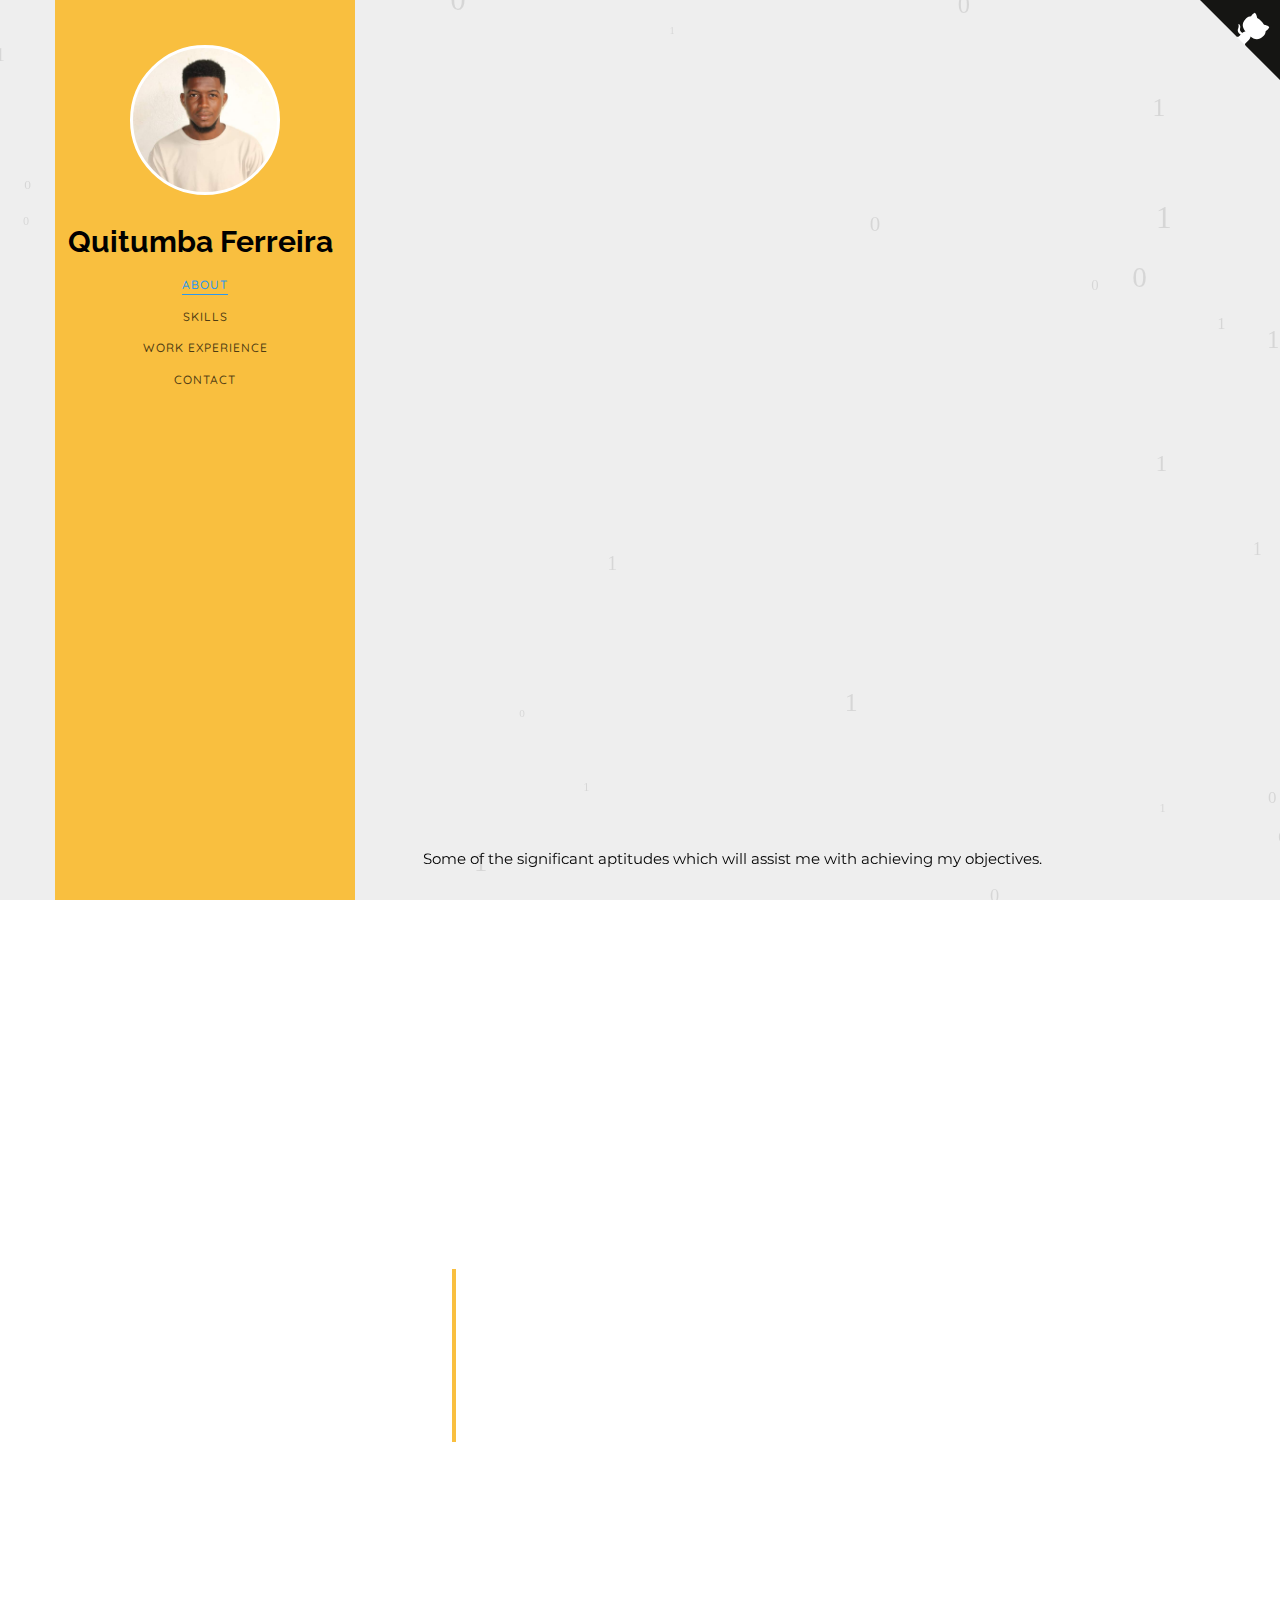
==== commit b728172e: "My portfolio" ====
--- a/index.html
+++ b/index.html
@@ -41,7 +41,7 @@
             <aside id="colorlib-aside" role="complementary" class="border js-fullheight">
                <div class="text-center">
                   <div class="author-img" style="background-image: url(img/Quitumba.jpg);"></div>
-                  <h1 id="colorlib-logo"><a href="https://github.com/culyssander/portfolio" target="_blank">Quitumba Ferreira</a></h1>
+                  <h1 id="colorlib-logo"><a href="https://github.com/culyssander/culyssander.github.io" target="_blank">Quitumba Ferreira</a></h1>
                </div>
                <nav id="colorlib-main-menu" role="navigation" class="navbar">
                   <div id="navbar" class="collapse">
@@ -55,7 +55,7 @@
                </nav>
             </aside>
             <!--- Github ribbon ----------->
-            <a href="https://github.com/culyssander/portfolio"  target="_blank" class="github-corner" aria-label="View source on GitHub">
+            <a href="https://github.com/culyssander/culyssander.github.io"  target="_blank" class="github-corner" aria-label="View source on GitHub">
                <svg width="80" height="80" viewBox="0 0 250 250" style="fill:#151513; color:#fff; position: absolute; top: 0; border: 0; right: 0;" aria-hidden="true">
                   <path d="M0,0 L115,115 L130,115 L142,142 L250,250 L250,0 Z"></path>
                   <path d="M128.3,109.0 C113.8,99.7 119.0,89.6 119.0,89.6 C122.0,82.7 120.5,78.6 120.5,78.6 C119.2,72.0 123.4,76.3 123.4,76.3 C127.3,80.9 125.5,87.3 125.5,87.3 C122.9,97.6 130.6,101.9 134.4,103.2" fill="currentColor" style="transform-origin: 130px 106px;" class="octo-arm"></path>
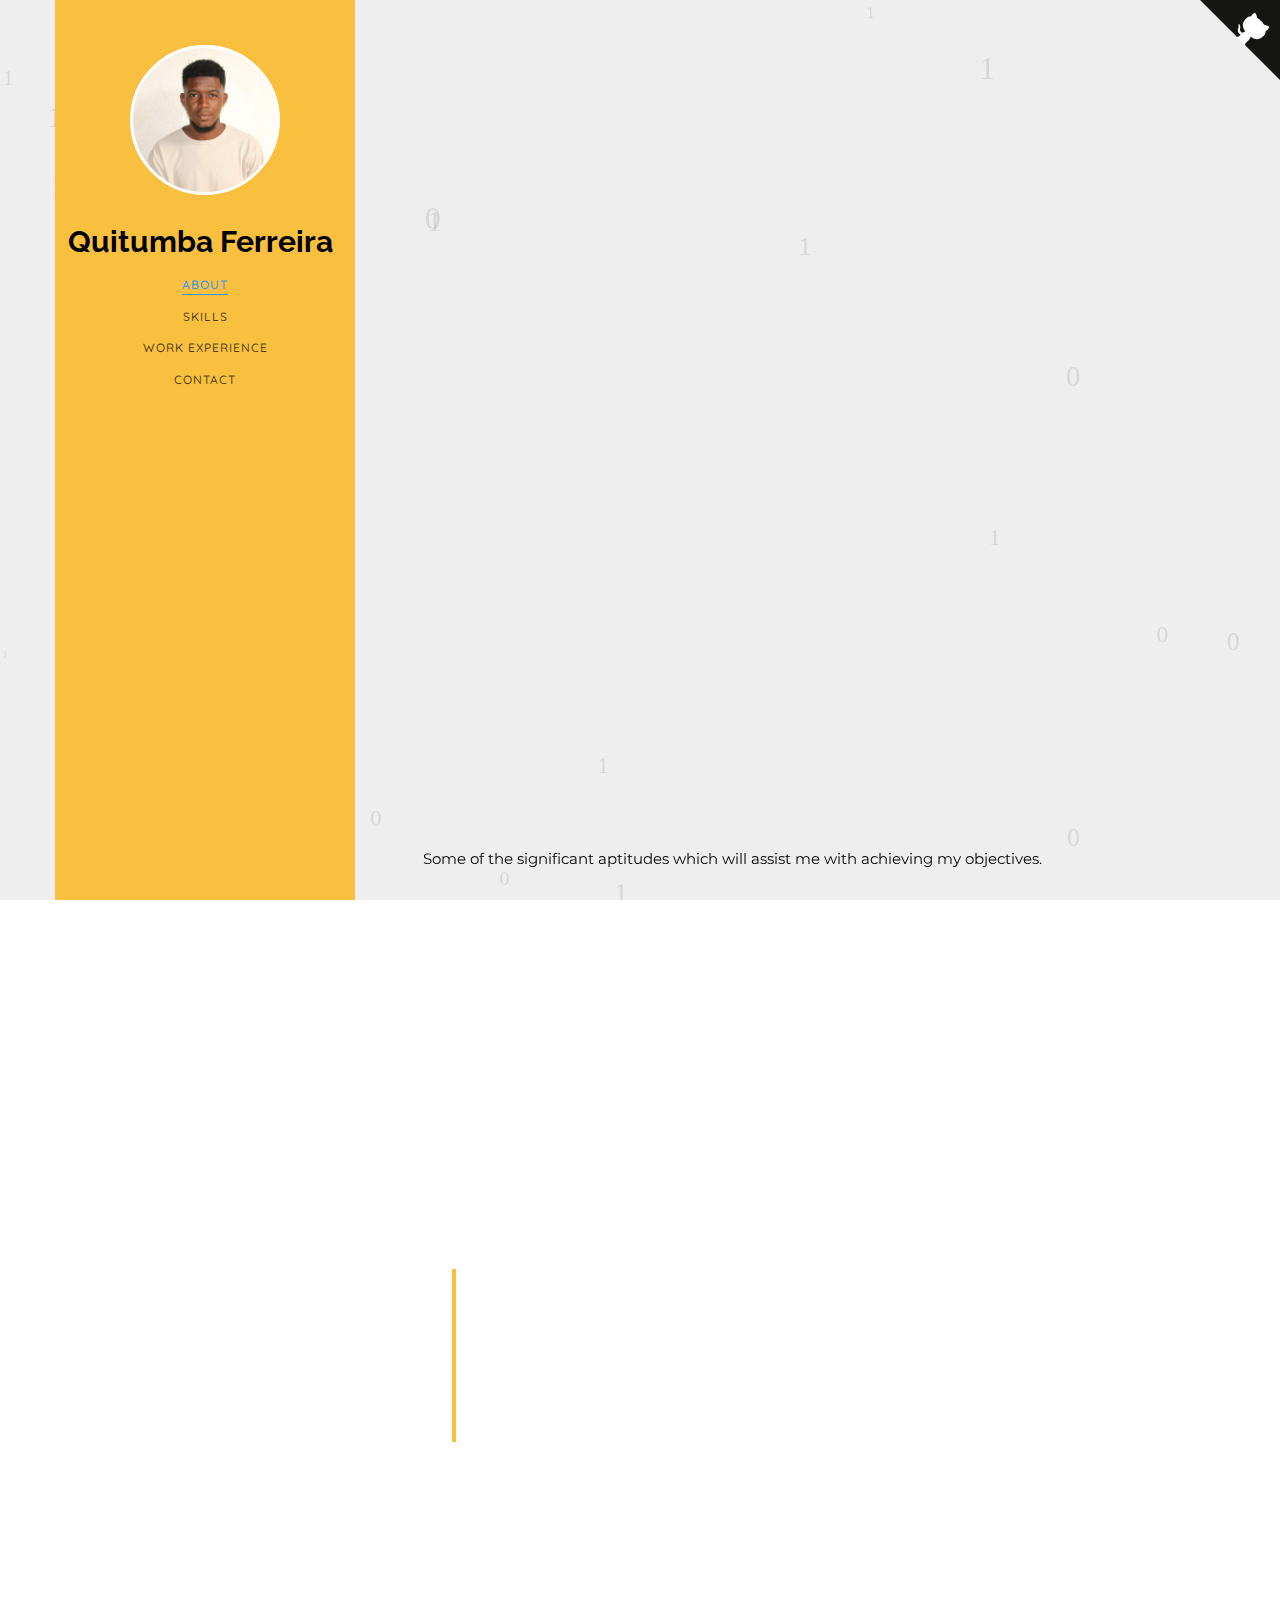
==== commit 0f0d5f0c: "My portfolio" ====
--- a/index.html
+++ b/index.html
@@ -269,6 +269,57 @@
                      </div>
                   </div>
                </section>
+
+                 <!--------------Language----------->
+                 <section class="colorlib-experience" data-section="experience">
+                  <div class="colorlib-narrow-content">
+                     <div class="row">
+                        <div class="col-md-6 col-md-offset-3 col-md-pull-3 animate-box" data-animate-effect="fadeInLeft">
+                           <div class="about-desc">
+                            <h1>Idiom</h1>
+                            </div>
+                        </div>
+                     </div>
+                     <div class="row">
+                        <div class="col-md-12">
+                           <div class="timeline-centered">
+                              <article class="timeline-entry animate-box" data-animate-effect="fadeInLeft">
+                                 <div class="timeline-entry-inner">
+                                    <div class="timeline-icon color-1">
+                                       <i class="fa fa-code"></i>
+                                    </div>
+                                    <div class="timeline-label">
+                                       <h2>Portuguese</h2>
+                                       <p><strong>Native</strong><br>Speaks and writes fluently </p>
+                                       <p></p>
+                                    </div>
+                                 </div>
+                              </article>
+
+                              <article class="timeline-entry animate-box" data-animate-effect="fadeInLeft">
+                                 <div class="timeline-entry-inner">
+                                    <div class="timeline-icon color-1">
+                                       <i class="fa fa-code"></i>
+                                    </div>
+                                    <div class="timeline-label">
+                                       <h2>English</h2>
+                                       <p><strong>Intermediate</strong><br>Speaks and writes</p>
+                                       <p></p>
+                                    </div>
+                                 </div>
+                              </article>
+
+                              <article class="timeline-entry begin animate-box" data-animate-effect="fadeInBottom">
+                                 <div class="timeline-entry-inner">
+                                    <div class="timeline-icon color-2">
+                                    </div>
+                                 </div>
+                              </article>
+                           </div>
+                        </div>
+                     </div>
+                  </div>
+               </section>
                 
                <!--------Contact---------->
                <section class="colorlib-contact" data-section="contact">
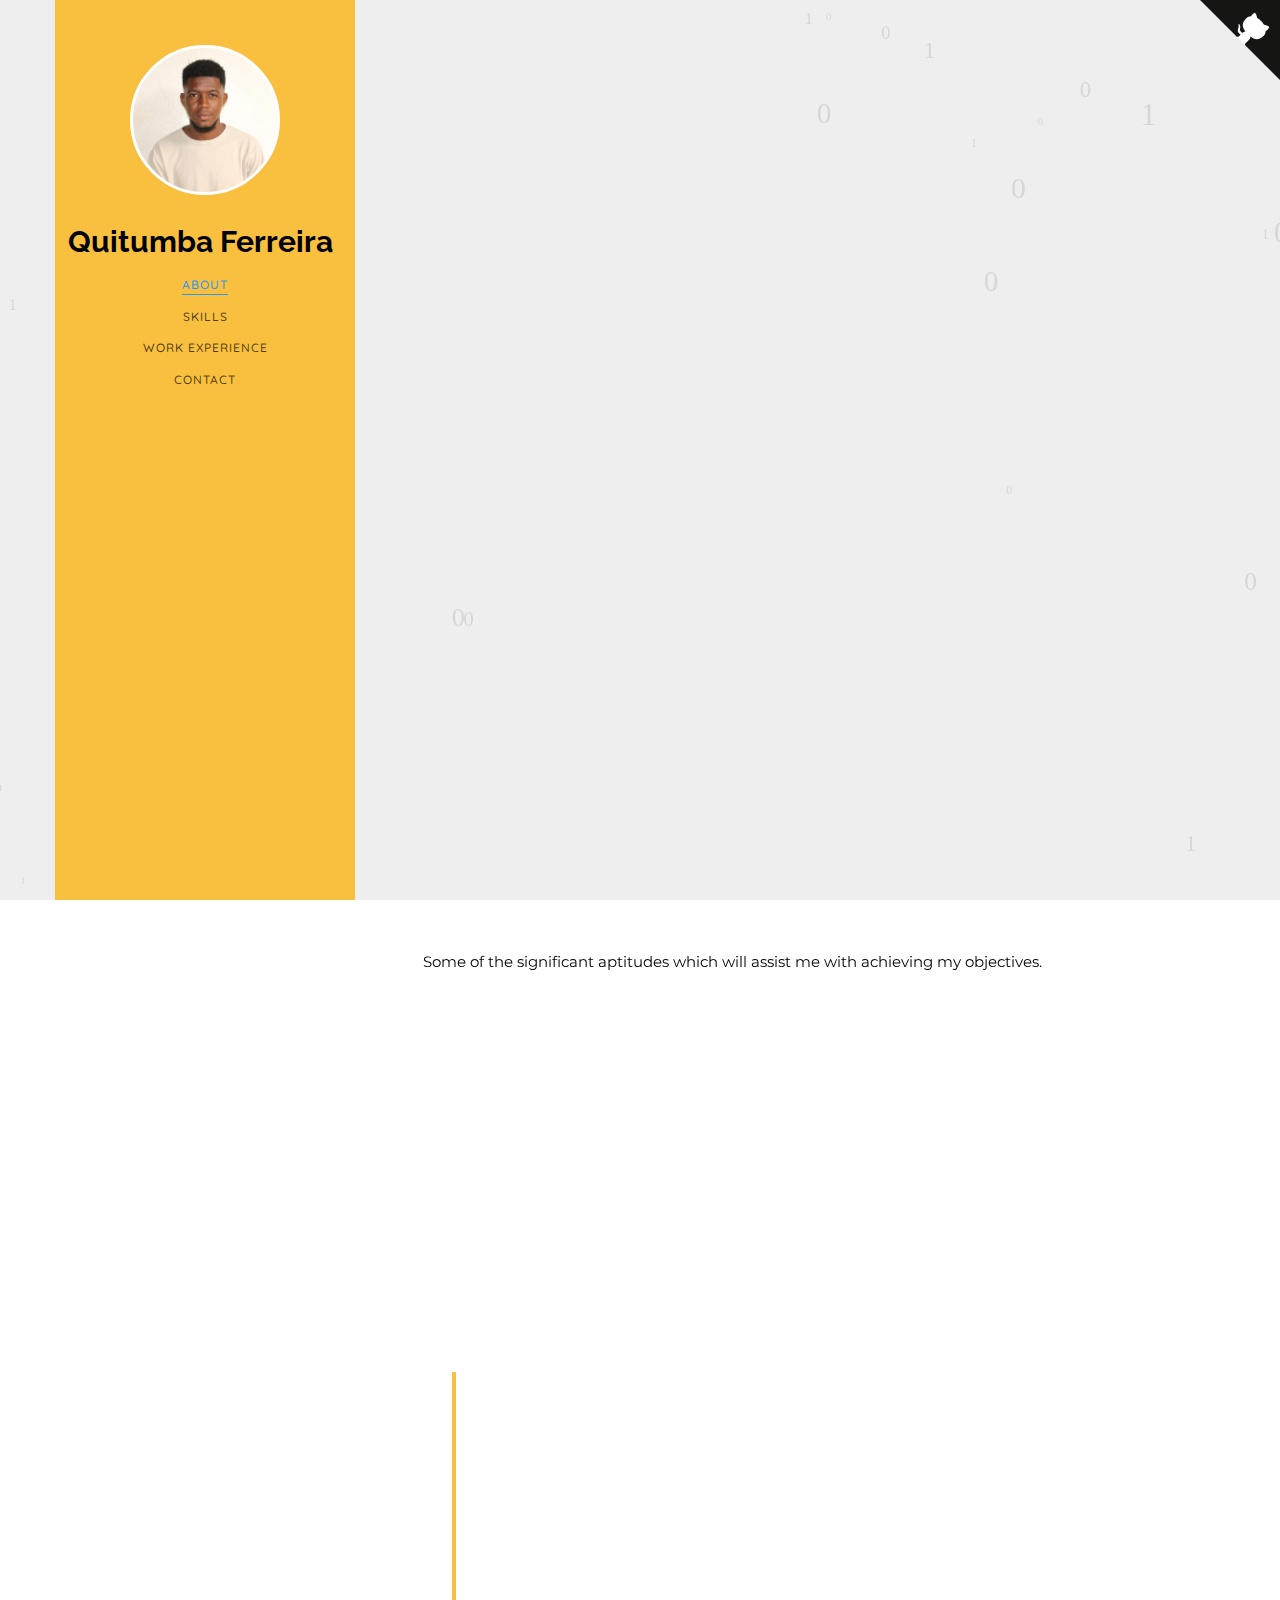
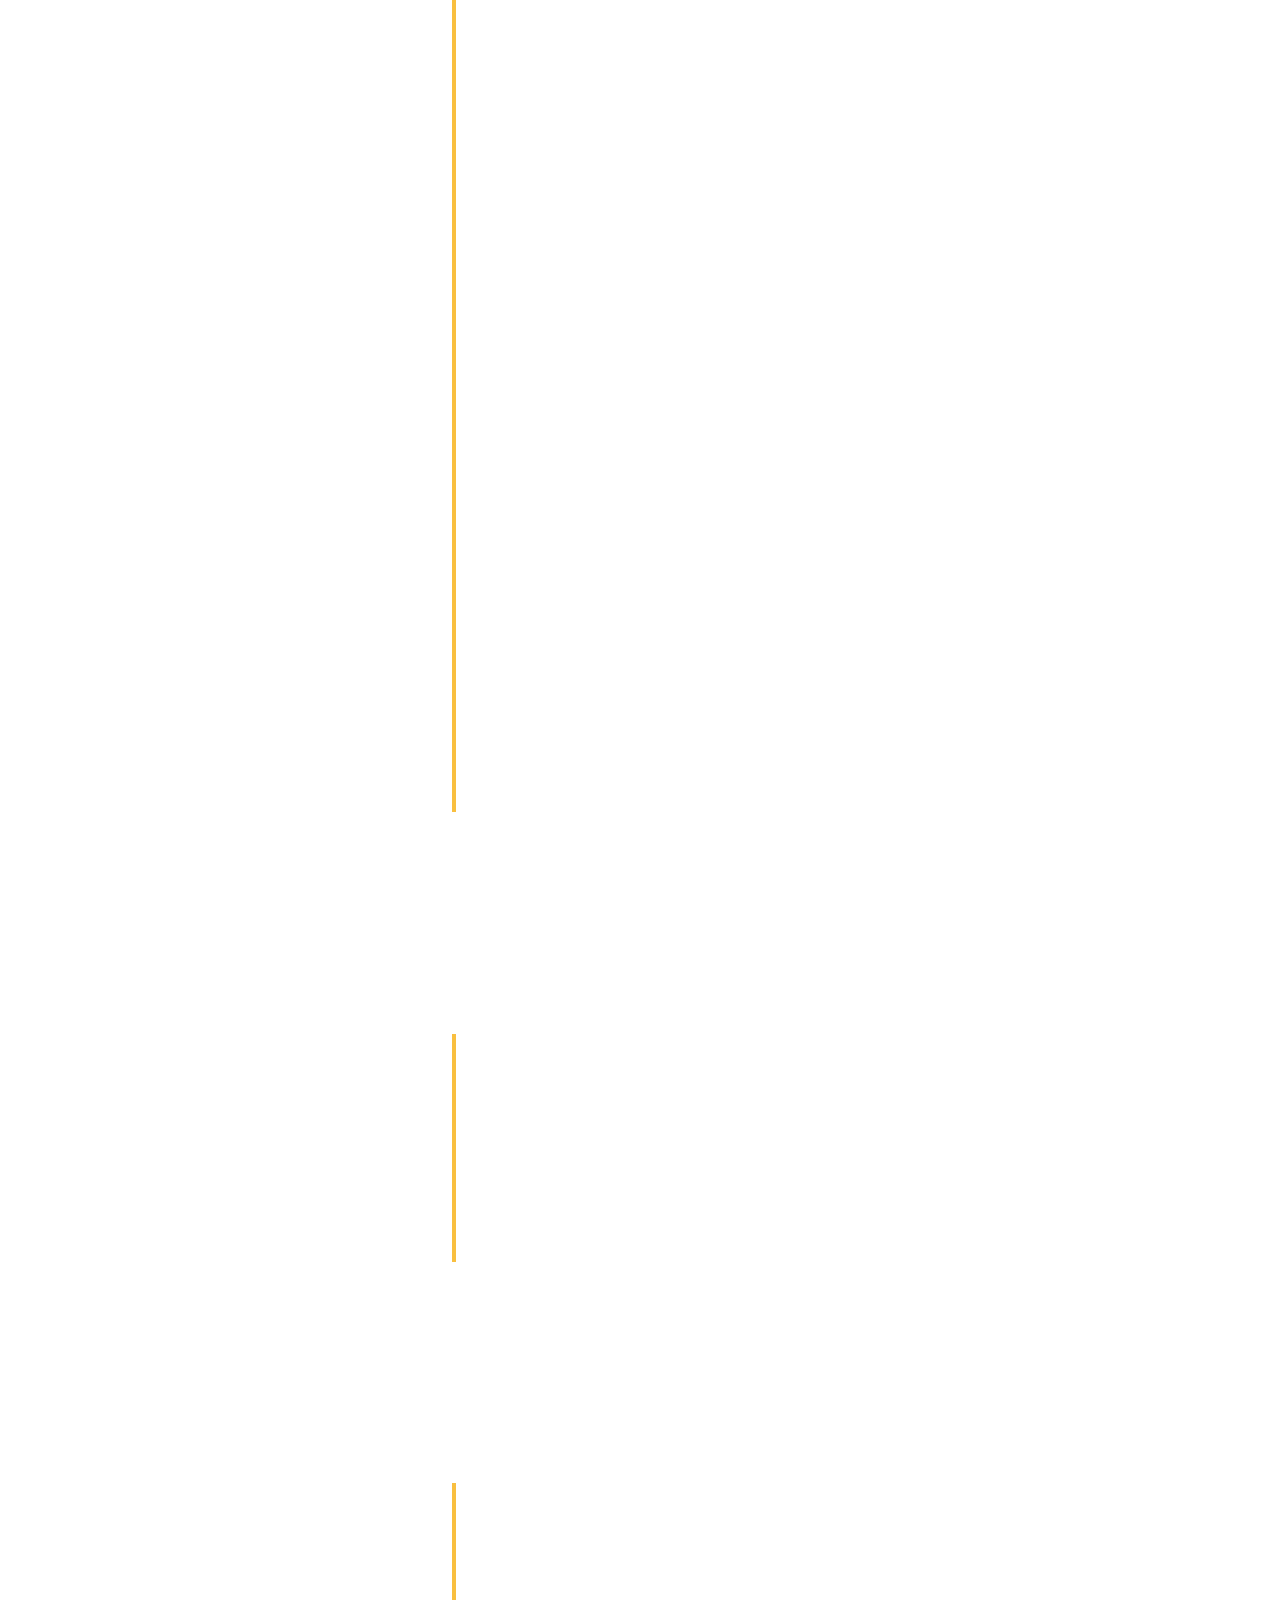
==== commit a2bd94d0: "update work experience" ====
--- a/index.html
+++ b/index.html
@@ -1,386 +1,499 @@
 <!DOCTYPE HTML>
 <html>
-   <head>
-      <meta charset="utf-8">
-      <meta http-equiv="X-UA-Compatible" content="IE=edge">
-      <title>Quitumba Ferreira - Portfolio Webpage</title>
-      <meta name="viewport" content="width=device-width, initial-scale=1">
-      <meta name="description" content="Portfolio webpage of Quitumba Ferreira" />
-      <meta name="keywords" content="portfolio,website,personal website,github,projects,Software Developer and engineering" />
-      <meta name="author" content="Quitumba Ferreira" />
-      <!--Social Media icons--> 
-      <link rel="stylesheet" href="https://cdnjs.cloudflare.com/ajax/libs/font-awesome/4.7.0/css/font-awesome.min.css">
-      <!-- Place favicon.ico and apple-touch-icon.png in the root directory -->
-      <link rel="icon" type="image/png" href="img/logo.png">
-      <link href="https://fonts.googleapis.com/css?family=Quicksand:300,400,500,700" rel="stylesheet">
-      <link href="https://fonts.googleapis.com/css?family=Playfair+Display:400,400i,700" rel="stylesheet">
-      <link href="https://fonts.googleapis.com/css?family=Montserrat|Open+Sans|Raleway&display=swap" rel="stylesheet">
-       <link href="https://fonts.googleapis.com/css?family=Montserrat&display=swap" rel="stylesheet">
-      <!-- Animate.css -->
-      <link rel="stylesheet" href="css/animate.css">
-      <!-- Bootstrap  -->
-      <link rel="stylesheet" href="css/bootstrap.css">
-      <!-- Flexslider  -->
-      <link rel="stylesheet" href="css/flexslider.css">
-      <!-- Flaticons  -->
-      <link rel="stylesheet" href="fonts/flaticon/font/flaticon.css">
-      <!-- Theme style  -->
-      <link rel="stylesheet" href="css/style.css">
-      <!-- Modernizr JS -->
-      <script src="js/modernizr-2.6.2.min.js"></script>
-       
-       <!-----Google adsense code---->
-       <script data-ad-client="ca-pub-2147632065762164" async src="https://pagead2.googlesyndication.com/pagead/js/adsbygoogle.js"></script>
-   </head>
-   <body>
-       <canvas id="canvas"></canvas>
-      <div id="colorlib-page">
-         <div class="container-wrap">
-            <a href="#" class="js-colorlib-nav-toggle colorlib-nav-toggle" data-toggle="collapse" data-target="#navbar" aria-expanded="false" aria-controls="navbar"><i></i></a> 
-            <!----Side bar--->
-            <aside id="colorlib-aside" role="complementary" class="border js-fullheight">
-               <div class="text-center">
-                  <div class="author-img" style="background-image: url(img/Quitumba.jpg);"></div>
-                  <h1 id="colorlib-logo"><a href="https://github.com/culyssander/culyssander.github.io" target="_blank">Quitumba Ferreira</a></h1>
-               </div>
-               <nav id="colorlib-main-menu" role="navigation" class="navbar">
-                  <div id="navbar" class="collapse">
-                     <ul>
-                        <li><a href="#" data-nav-section="about">About</a></li>
-                        <li><a href="#" data-nav-section="skills">Skills</a></li>
-                        <li><a href="#" data-nav-section="experience">Work Experience</a></li>
-                        <li><a href="#" data-nav-section="contact">Contact</a></li>
-                     </ul>
-                  </div>
-               </nav>
-            </aside>
-            <!--- Github ribbon ----------->
-            <a href="https://github.com/culyssander/culyssander.github.io"  target="_blank" class="github-corner" aria-label="View source on GitHub">
-               <svg width="80" height="80" viewBox="0 0 250 250" style="fill:#151513; color:#fff; position: absolute; top: 0; border: 0; right: 0;" aria-hidden="true">
-                  <path d="M0,0 L115,115 L130,115 L142,142 L250,250 L250,0 Z"></path>
-                  <path d="M128.3,109.0 C113.8,99.7 119.0,89.6 119.0,89.6 C122.0,82.7 120.5,78.6 120.5,78.6 C119.2,72.0 123.4,76.3 123.4,76.3 C127.3,80.9 125.5,87.3 125.5,87.3 C122.9,97.6 130.6,101.9 134.4,103.2" fill="currentColor" style="transform-origin: 130px 106px;" class="octo-arm"></path>
-                  <path d="M115.0,115.0 C114.9,115.1 118.7,116.5 119.8,115.4 L133.7,101.6 C136.9,99.2 139.9,98.4 142.2,98.6 C133.8,88.0 127.5,74.4 143.8,58.0 C148.5,53.4 154.0,51.2 159.7,51.0 C160.3,49.4 163.2,43.6 171.4,40.1 C171.4,40.1 176.1,42.5 178.8,56.2 C183.1,58.6 187.2,61.8 190.9,65.4 C194.5,69.0 197.7,73.2 200.1,77.6 C213.8,80.2 216.3,84.9 216.3,84.9 C212.7,93.1 206.9,96.0 205.4,96.6 C205.1,102.4 203.0,107.8 198.3,112.5 C181.9,128.9 168.3,122.5 157.7,114.1 C157.9,116.9 156.7,120.9 152.7,124.9 L141.0,136.5 C139.8,137.7 141.6,141.9 141.8,141.8 Z" fill="currentColor" class="octo-body"></path>
-               </svg>
-            </a>
-            <style>.github-corner:hover .octo-arm{animation:octocat-wave 560ms ease-in-out}@keyframes octocat-wave{0%,100%{transform:rotate(0)}20%,60%{transform:rotate(-25deg)}40%,80%{transform:rotate(10deg)}}@media (max-width:500px){.github-corner:hover .octo-arm{animation:none}.github-corner .octo-arm{animation:octocat-wave 560ms ease-in-out}}</style>
-            <!----- main page--------->
-            <div id="colorlib-main">
-
-               <!---------------About me---------------------->
-               <section class="colorlib-about" data-section="about">
-                  <div class="colorlib-narrow-content">
-                     <div class="row">
-                        <div class="col-md-12">
-                           <div class="row row-bottom-padded-sm animate-box" data-animate-effect="fadeInLeft">
-                              <div class="col-md-12">
-                                 <div class="about-desc">
-                                    <h1><strong>Quitumba <span style="color: #FACD69">Ferreia</span></strong></h1>
-                                    <hr>
-                                     <p>Hi, Welcome to my portfolio.</p>
-                                    <p>I'm a software developer from Angola.</p>
-                                 </div>
-                              </div>
-                           </div>
-                           <div class="row">
-                              <div class="col-md-3 animate-box" data-animate-effect="fadeInRight">
-                                 <a href="competitiveProgramming.html">
-                                    <div class="services color-5">
-                                       <span class="icon2"><i class="fa fa-desktop"></i></span>
-                                       <h3>Programming<br> Profile</h3>
-                                    </div>
-                                 </a>
-                              </div>
-                              <div class="col-md-3 animate-box" data-animate-effect="fadeInRight">
-                                 <a href="softwareDev.html">
-                                    <div class="services color-3">
-                                       <span class="icon2"><i class="fa fa-terminal"></i></span>
-                                       <h3>Software Development</h3>
-                                    </div>
-                                 </a>
-                              </div> 
-                           </div>
-                           <div class="row">
-                              <div class="col-md-12 animate-box" data-animate-effect="fadeInLeft">
-                                 <div class="hire">
-                                    <h2>You will be happy to know that I have completed over 5+ projects successfully!</h2>
-                                 </div>
-                              </div>
-                           </div>
-                        </div>
-                     </div>
-                  </div>
-               </section>
-               <!------Skills---------------->
-               <section class="colorlib-skills" data-section="skills">
-                  <div class="colorlib-narrow-content">
-                     <div class="row">
-                        <div class="col-md-6 col-md-offset-3 col-md-pull-3 animate-box" data-animate-effect="fadeInLeft">
-                           <!--	<span class="heading-meta">My Specialty</span> -->
-                            <div class="about-desc">
+
+<head>
+   <meta charset="utf-8">
+   <meta http-equiv="X-UA-Compatible" content="IE=edge">
+   <title>Quitumba Ferreira - Portfolio Webpage</title>
+   <meta name="viewport" content="width=device-width, initial-scale=1">
+   <meta name="description" content="Portfolio webpage of Quitumba Ferreira" />
+   <meta name="keywords"
+      content="portfolio,website,personal website,github,projects,Software Developer and engineering" />
+   <meta name="author" content="Quitumba Ferreira" />
+   <!--Social Media icons-->
+   <link rel="stylesheet" href="https://cdnjs.cloudflare.com/ajax/libs/font-awesome/4.7.0/css/font-awesome.min.css">
+   <!-- Place favicon.ico and apple-touch-icon.png in the root directory -->
+   <link rel="icon" type="image/png" href="img/logo.png">
+   <link href="https://fonts.googleapis.com/css?family=Quicksand:300,400,500,700" rel="stylesheet">
+   <link href="https://fonts.googleapis.com/css?family=Playfair+Display:400,400i,700" rel="stylesheet">
+   <link href="https://fonts.googleapis.com/css?family=Montserrat|Open+Sans|Raleway&display=swap" rel="stylesheet">
+   <link href="https://fonts.googleapis.com/css?family=Montserrat&display=swap" rel="stylesheet">
+   <!-- Animate.css -->
+   <link rel="stylesheet" href="css/animate.css">
+   <!-- Bootstrap  -->
+   <link rel="stylesheet" href="css/bootstrap.css">
+   <!-- Flexslider  -->
+   <link rel="stylesheet" href="css/flexslider.css">
+   <!-- Flaticons  -->
+   <link rel="stylesheet" href="fonts/flaticon/font/flaticon.css">
+   <!-- Theme style  -->
+   <link rel="stylesheet" href="css/style.css">
+   <!-- Modernizr JS -->
+   <script src="js/modernizr-2.6.2.min.js"></script>
+
+   <!-----Google adsense code---->
+   <script data-ad-client="ca-pub-2147632065762164" async
+      src="https://pagead2.googlesyndication.com/pagead/js/adsbygoogle.js"></script>
+</head>
+
+<body>
+   <canvas id="canvas"></canvas>
+   <div id="colorlib-page">
+      <div class="container-wrap">
+         <a href="#" class="js-colorlib-nav-toggle colorlib-nav-toggle" data-toggle="collapse" data-target="#navbar"
+            aria-expanded="false" aria-controls="navbar"><i></i></a>
+         <!----Side bar--->
+         <aside id="colorlib-aside" role="complementary" class="border js-fullheight">
+            <div class="text-center">
+               <div class="author-img" style="background-image: url(img/Quitumba.jpg);"></div>
+               <h1 id="colorlib-logo"><a href="https://github.com/culyssander/culyssander.github.io"
+                     target="_blank">Quitumba Ferreira</a></h1>
+            </div>
+            <nav id="colorlib-main-menu" role="navigation" class="navbar">
+               <div id="navbar" class="collapse">
+                  <ul>
+                     <li><a href="#" data-nav-section="about">About</a></li>
+                     <li><a href="#" data-nav-section="skills">Skills</a></li>
+                     <li><a href="#" data-nav-section="experience">Work Experience</a></li>
+                     <li><a href="#" data-nav-section="contact">Contact</a></li>
+                  </ul>
+               </div>
+            </nav>
+         </aside>
+         <!--- Github ribbon ----------->
+         <a href="https://github.com/culyssander/culyssander.github.io" target="_blank" class="github-corner"
+            aria-label="View source on GitHub">
+            <svg width="80" height="80" viewBox="0 0 250 250"
+               style="fill:#151513; color:#fff; position: absolute; top: 0; border: 0; right: 0;" aria-hidden="true">
+               <path d="M0,0 L115,115 L130,115 L142,142 L250,250 L250,0 Z"></path>
+               <path
+                  d="M128.3,109.0 C113.8,99.7 119.0,89.6 119.0,89.6 C122.0,82.7 120.5,78.6 120.5,78.6 C119.2,72.0 123.4,76.3 123.4,76.3 C127.3,80.9 125.5,87.3 125.5,87.3 C122.9,97.6 130.6,101.9 134.4,103.2"
+                  fill="currentColor" style="transform-origin: 130px 106px;" class="octo-arm"></path>
+               <path
+                  d="M115.0,115.0 C114.9,115.1 118.7,116.5 119.8,115.4 L133.7,101.6 C136.9,99.2 139.9,98.4 142.2,98.6 C133.8,88.0 127.5,74.4 143.8,58.0 C148.5,53.4 154.0,51.2 159.7,51.0 C160.3,49.4 163.2,43.6 171.4,40.1 C171.4,40.1 176.1,42.5 178.8,56.2 C183.1,58.6 187.2,61.8 190.9,65.4 C194.5,69.0 197.7,73.2 200.1,77.6 C213.8,80.2 216.3,84.9 216.3,84.9 C212.7,93.1 206.9,96.0 205.4,96.6 C205.1,102.4 203.0,107.8 198.3,112.5 C181.9,128.9 168.3,122.5 157.7,114.1 C157.9,116.9 156.7,120.9 152.7,124.9 L141.0,136.5 C139.8,137.7 141.6,141.9 141.8,141.8 Z"
+                  fill="currentColor" class="octo-body"></path>
+            </svg>
+         </a>
+         <style>
+            .github-corner:hover .octo-arm {
+               animation: octocat-wave 560ms ease-in-out
+            }
+
+            @keyframes octocat-wave {
+
+               0%,
+               100% {
+                  transform: rotate(0)
+               }
+
+               20%,
+               60% {
+                  transform: rotate(-25deg)
+               }
+
+               40%,
+               80% {
+                  transform: rotate(10deg)
+               }
+            }
+
+            @media (max-width:500px) {
+               .github-corner:hover .octo-arm {
+                  animation: none
+               }
+
+               .github-corner .octo-arm {
+                  animation: octocat-wave 560ms ease-in-out
+               }
+            }
+         </style>
+         <!----- main page--------->
+         <div id="colorlib-main">
+
+            <!---------------About me---------------------->
+            <section class="colorlib-about" data-section="about">
+               <div class="colorlib-narrow-content">
+                  <div class="row">
+                     <div class="col-md-12">
+                        <div class="row row-bottom-padded-sm animate-box" data-animate-effect="fadeInLeft">
+                           <div class="col-md-12">
+                              <div class="about-desc">
+                                 <h1><strong>Quitumba <span style="color: #FACD69">Ferreia</span></strong></h1>
+                                 <hr>
+                                 <p>Location: Brazil/São Paulo</p>
+                                 <p>Hi, Welcome to my portfolio.</p>
+                                 <p>Software Enginner with over 10 years of experience in the technology area.
+                                    Proficient in Java, MySQL, Hibernate, jQuery, Microservices, Spring, JSP, Mockito,
+                                    JavaScript, Angular. Adept at handling multiple tasks competently daily and at
+                                    working well under pressure.</p>
+                              </div>
+                           </div>
+                        </div>
+                        <div class="row">
+                           <div class="col-md-3 animate-box" data-animate-effect="fadeInRight">
+                              <a href="competitiveProgramming.html">
+                                 <div class="services color-5">
+                                    <span class="icon2"><i class="fa fa-desktop"></i></span>
+                                    <h3>Programming<br> Profile</h3>
+                                 </div>
+                              </a>
+                           </div>
+                           <div class="col-md-3 animate-box" data-animate-effect="fadeInRight">
+                              <a href="softwareDev.html">
+                                 <div class="services color-3">
+                                    <span class="icon2"><i class="fa fa-terminal"></i></span>
+                                    <h3>Software Development</h3>
+                                 </div>
+                              </a>
+                           </div>
+                        </div>
+                        <div class="row">
+                           <div class="col-md-12 animate-box" data-animate-effect="fadeInLeft">
+                              <div class="hire">
+                                 <h2>You will be happy to know that I have completed over 10+ projects successfully!
+                                 </h2>
+                              </div>
+                           </div>
+                        </div>
+                     </div>
+                  </div>
+               </div>
+            </section>
+            <!------Skills---------------->
+            <section class="colorlib-skills" data-section="skills">
+               <div class="colorlib-narrow-content">
+                  <div class="row">
+                     <div class="col-md-6 col-md-offset-3 col-md-pull-3 animate-box" data-animate-effect="fadeInLeft">
+                        <!--	<span class="heading-meta">My Specialty</span> -->
+                        <div class="about-desc">
                            <h1>Skills</h1>
-                            </div>
-                        </div>
-                     </div>
-                     <p>Some of the significant aptitudes which will assist me with achieving my objectives.</p>
-                     <div class="row">
-                        <div class="col-md-6 animate-box" data-animate-effect="fadeInLeft">
-                           <div class="progress-wrap">
-                              <h3 style="font-weight: 500;">Java</h3>
-                              <div class="progress">
-                                 <div class="progress-bar color-1" role="progressbar" aria-valuenow="70"
-                                    aria-valuemin="0" aria-valuemax="100" style="width:70%">
-                                    <span>70%</span>
-                                 </div>
-                              </div>
-                           </div>
-                        </div>
-                         <div class="col-md-6 animate-box" data-animate-effect="fadeInRight">
-                           <div class="progress-wrap">
-                              <h3 style="font-weight: 500;">MongoDB/ExpressJS/Angular/NodeJS</h3>
-                              <div class="progress">
-                                 <div class="progress-bar color-6" role="progressbar" aria-valuenow="50"
-                                    aria-valuemin="0" aria-valuemax="100" style="width:50%">
-                                    <span>50%</span>
-                                 </div>
-                              </div>
-                           </div>
-                        </div>
-                        <div class="col-md-6 animate-box" data-animate-effect="fadeInRight">
-                           <div class="progress-wrap">
-                              <h3 style="font-weight: 500;">Spring-boot/web/Data JPA/ Security</h3>
-                              <div class="progress">
-                                 <div class="progress-bar color-4" role="progressbar" aria-valuenow="70"
-                                    aria-valuemin="0" aria-valuemax="100" style="width:70%">
-                                    <span>70%</span>
-                                 </div>
-                              </div>
-                           </div>
-                        </div>
-                        <div class="col-md-6 animate-box" data-animate-effect="fadeInLeft">
-                           <div class="progress-wrap">
-                              <h3 style="font-weight: 500;">Bootstrap/HTML/JavaScript</h3>
-                              <div class="progress">
-                                 <div class="progress-bar color-5" role="progressbar" aria-valuenow="50"
-                                    aria-valuemin="0" aria-valuemax="100" style="width:50%">
-                                    <span>50%</span>
-                                 </div>
-                              </div>
-                           </div>
-                        </div>
-                        <div class="col-md-6 animate-box" data-animate-effect="fadeInRight">
-                           <div class="progress-wrap">
-                              <h3 style="font-weight: 500;">Word/Excel</h3>
-                              <div class="progress">
-                                 <div class="progress-bar color-6" role="progressbar" aria-valuenow="50"
-                                    aria-valuemin="0" aria-valuemax="100" style="width:50%">
-                                    <span>50%</span>
-                                 </div>
-                              </div>
-                           </div>
-                        </div>
-                        <div class="col-md-6 animate-box" data-animate-effect="fadeInLeft">
-                           <div class="progress-wrap">
-                              <h3 style="font-weight: 500;">Git/Trello/Postman/ChromeDevTools</h3>
-                              <div class="progress">
-                                 <div class="progress-bar color-7" role="progressbar" aria-valuenow="70"
-                                    aria-valuemin="0" aria-valuemax="100" style="width:70%">
-                                    <span>70%</span>
-                                 </div>
-                              </div>
-                           </div>
-                        </div>
-                        
-                     </div>
-                      </div>
-               </section>
-                
-                <!------GitHUb Calender------>
-                
-               <!--------------Work Experience----------->
-               <section class="colorlib-experience" data-section="experience">
-                  <div class="colorlib-narrow-content">
-                     <div class="row">
-                        <div class="col-md-6 col-md-offset-3 col-md-pull-3 animate-box" data-animate-effect="fadeInLeft">
+                        </div>
+                     </div>
+                  </div>
+                  <p>Some of the significant aptitudes which will assist me with achieving my objectives.</p>
+                  <div class="row">
+                     <div class="col-md-6 animate-box" data-animate-effect="fadeInLeft">
+                        <div class="progress-wrap">
+                           <h3 style="font-weight: 500;">Java</h3>
+                           <div class="progress">
+                              <div class="progress-bar color-1" role="progressbar" aria-valuenow="90" aria-valuemin="0"
+                                 aria-valuemax="100" style="width:90%">
+                                 <span>90%</span>
+                              </div>
+                           </div>
+                        </div>
+                     </div>
+                     <div class="col-md-6 animate-box" data-animate-effect="fadeInRight">
+                        <div class="progress-wrap">
+                           <h3 style="font-weight: 500;">MongoDB/ExpressJS/Angular/NodeJS</h3>
+                           <div class="progress">
+                              <div class="progress-bar color-6" role="progressbar" aria-valuenow="50" aria-valuemin="0"
+                                 aria-valuemax="100" style="width:50%">
+                                 <span>50%</span>
+                              </div>
+                           </div>
+                        </div>
+                     </div>
+                     <div class="col-md-6 animate-box" data-animate-effect="fadeInRight">
+                        <div class="progress-wrap">
+                           <h3 style="font-weight: 500;">Spring-boot/web/Data JPA/ Security</h3>
+                           <div class="progress">
+                              <div class="progress-bar color-4" role="progressbar" aria-valuenow="70" aria-valuemin="0"
+                                 aria-valuemax="100" style="width:70%">
+                                 <span>70%</span>
+                              </div>
+                           </div>
+                        </div>
+                     </div>
+                     <div class="col-md-6 animate-box" data-animate-effect="fadeInLeft">
+                        <div class="progress-wrap">
+                           <h3 style="font-weight: 500;">Bootstrap/HTML/JavaScript</h3>
+                           <div class="progress">
+                              <div class="progress-bar color-5" role="progressbar" aria-valuenow="50" aria-valuemin="0"
+                                 aria-valuemax="100" style="width:50%">
+                                 <span>50%</span>
+                              </div>
+                           </div>
+                        </div>
+                     </div>
+                     <div class="col-md-6 animate-box" data-animate-effect="fadeInRight">
+                        <div class="progress-wrap">
+                           <h3 style="font-weight: 500;">Word/Excel</h3>
+                           <div class="progress">
+                              <div class="progress-bar color-6" role="progressbar" aria-valuenow="50" aria-valuemin="0"
+                                 aria-valuemax="100" style="width:50%">
+                                 <span>50%</span>
+                              </div>
+                           </div>
+                        </div>
+                     </div>
+                     <div class="col-md-6 animate-box" data-animate-effect="fadeInLeft">
+                        <div class="progress-wrap">
+                           <h3 style="font-weight: 500;">Git/Trello/Postman/ChromeDevTools</h3>
+                           <div class="progress">
+                              <div class="progress-bar color-7" role="progressbar" aria-valuenow="70" aria-valuemin="0"
+                                 aria-valuemax="100" style="width:70%">
+                                 <span>70%</span>
+                              </div>
+                           </div>
+                        </div>
+                     </div>
+
+                  </div>
+               </div>
+            </section>
+
+            <!------GitHUb Calender------>
+
+            <!--------------Work Experience----------->
+            <section class="colorlib-experience" data-section="experience">
+               <div class="colorlib-narrow-content">
+                  <div class="row">
+                     <div class="col-md-6 col-md-offset-3 col-md-pull-3 animate-box" data-animate-effect="fadeInLeft">
+                        <div class="about-desc">
+                           <h1>Work <span style="color: #f9bf3f">Experience</span></h1>
+                        </div>
+                     </div>
+                  </div>
+                  <div class="row">
+                     <div class="col-md-12">
+                        <div class="timeline-centered">
+                           <article class="timeline-entry animate-box" data-animate-effect="fadeInLeft">
+                              <div class="timeline-entry-inner">
+                                 <div class="timeline-icon color-1">
+                                    <i class="fa fa-code"></i>
+                                 </div>
+                                 <div class="timeline-label">
+                                    <h2><a href="https://culysoft.com/" style="color:#2c98f0">Culysoft</a> <span>October
+                                          2021 - Present</span></h2>
+                                    <p><strong>Software Developer</strong><br>Condominium management system <br>
+                                       Frontend -> http://condominioculysoft.online:3000/ <br>
+                                       Backend API Rest -> http://condominioculysoft.online:8080/swagger-ui/index.html
+                                       <br>
+
+                                    <ul>
+                                       <li>Developed application to register all the activities of the local space, such
+                                          as residents, leisure areas, incoming and outgoing visits, payments,
+                                          residents'account statements, notifying residents about events, and a list of
+                                          residents with debts.</li>
+                                       <li>Acted as a technical lead and backend developer, documenting what will be the
+                                          functional requirements, conceptual module and entity relationship diagram of
+                                          the database.</li>
+                                       <li>Worked with Java developer, assigned tasks for him to work on and reviewed
+                                          Pull Request before being added to the development branch.</li>
+                                       <li>Developed the payment API, receiving payments with JasperReport, uploading
+                                          files to Google Cloud Storage, deploying to DigitalOcean, and much more.</li>
+                                       <li>Used Java, MySQL, Spring, Hibernate, Mockito, JUnit, JasperReport.</li>
+                                    </ul>
+
+                                    <p></p>
+                                 </div>
+                              </div>
+                           </article>
+
+                           <article class="timeline-entry animate-box" data-animate-effect="fadeInLeft">
+                              <div class="timeline-entry-inner">
+                                 <div class="timeline-icon color-1">
+                                    <i class="fa fa-code"></i>
+                                 </div>
+                                 <div class="timeline-label">
+                                    <h2><a href="https://www.objective.com.br/" style="color: #2c98f0;">Objective Group Inc</a> <span>August 2021 - August 2022</span></h2>
+                                    <p><strong>Software Developer</strong><br>
+                                       <ul>
+                                          <li>Analyze and validate data on received specifications (solution, budget, deadline,
+                                             coverage scenarios, system impacts, dependence on other tasks, etc.</li>
+                                          <li>Work on development tasks, whether new features for the system or fixes/bugs,
+                                             following the objective development process.</li>
+                                          <li>Ensure the scope, budget, deadline, and quality of the tasks.</li>
+                                          <li>Make the tasks available for review</li>
+                                          <li>Create automated tests</li>
+                                          <li>Analyze test results</li>
+                                          <li>Prepare environment (update, down merge, rebase, merge, build, preparation of docker
+                                             containers needed for development environment)</li>
+                                          <li>Work on improvements in the development process (Agile practices...</li>
+                                          <li>Develop and deliver technical training among employees, if requested</li>
+                                       </ul>
+                                       </p>
+                                    <p></p>
+                                 </div>
+                              </div>
+                           </article>
+
+                           <article class="timeline-entry begin animate-box" data-animate-effect="fadeInBottom">
+                              <div class="timeline-entry-inner">
+                                 <div class="timeline-icon color-2">
+                                 </div>
+                              </div>
+                           </article>
+                        </div>
+                     </div>
+                  </div>
+               </div>
+            </section>
+
+            <!--------------Education----------->
+            <section class="colorlib-experience" data-section="experience">
+               <div class="colorlib-narrow-content">
+                  <div class="row">
+                     <div class="col-md-6 col-md-offset-3 col-md-pull-3 animate-box" data-animate-effect="fadeInLeft">
+                        <div class="about-desc">
+                           <h1>Education</h1>
+                        </div>
+                     </div>
+                  </div>
+                  <div class="row">
+                     <div class="col-md-12">
+                        <div class="timeline-centered">
+                           <article class="timeline-entry animate-box" data-animate-effect="fadeInLeft">
+                              <div class="timeline-entry-inner">
+                                 <div class="timeline-icon color-1">
+                                    <i class="fa fa-code"></i>
+                                 </div>
+                                 <div class="timeline-label">
+                                    <h2>Graduation in Software analysis and development</h2>
+                                    <p><strong>AIEC College, Brazil</strong><br>Courses undertaken Data Strucutures and
+                                       Algorithms, Operating Systems, Database Management Systems, Networks, Distributed
+                                       Computing, Object Oriented Programming, Computer Architecture.</p>
+                                    <p></p>
+                                 </div>
+                              </div>
+                           </article>
+                           <article class="timeline-entry begin animate-box" data-animate-effect="fadeInBottom">
+                              <div class="timeline-entry-inner">
+                                 <div class="timeline-icon color-2">
+                                 </div>
+                              </div>
+                           </article>
+                        </div>
+                     </div>
+                  </div>
+               </div>
+            </section>
+
+            <!--------------Language----------->
+            <section class="colorlib-experience" data-section="experience">
+               <div class="colorlib-narrow-content">
+                  <div class="row">
+                     <div class="col-md-6 col-md-offset-3 col-md-pull-3 animate-box" data-animate-effect="fadeInLeft">
+                        <div class="about-desc">
+                           <h1>Idiom</h1>
+                        </div>
+                     </div>
+                  </div>
+                  <div class="row">
+                     <div class="col-md-12">
+                        <div class="timeline-centered">
+                           <article class="timeline-entry animate-box" data-animate-effect="fadeInLeft">
+                              <div class="timeline-entry-inner">
+                                 <div class="timeline-icon color-1">
+                                    <i class="fa fa-code"></i>
+                                 </div>
+                                 <div class="timeline-label">
+                                    <h2>Portuguese</h2>
+                                    <p><strong>Native</strong><br>Speaks and writes fluently </p>
+                                    <p></p>
+                                 </div>
+                              </div>
+                           </article>
+
+                           <article class="timeline-entry animate-box" data-animate-effect="fadeInLeft">
+                              <div class="timeline-entry-inner">
+                                 <div class="timeline-icon color-1">
+                                    <i class="fa fa-code"></i>
+                                 </div>
+                                 <div class="timeline-label">
+                                    <h2>English</h2>
+                                    <p><strong>Intermediate</strong><br>Speaks and writes</p>
+                                    <p></p>
+                                 </div>
+                              </div>
+                           </article>
+
+                           <article class="timeline-entry begin animate-box" data-animate-effect="fadeInBottom">
+                              <div class="timeline-entry-inner">
+                                 <div class="timeline-icon color-2">
+                                 </div>
+                              </div>
+                           </article>
+                        </div>
+                     </div>
+                  </div>
+               </div>
+            </section>
+
+            <!--------Contact---------->
+            <section class="colorlib-contact" data-section="contact">
+               <div class="colorlib-narrow-content">
+                  <div class="row">
+                     <div class="col-md-12">
+                        <div class="row row-bottom-padded-sm animate-box" data-animate-effect="fadeInLeft">
                            <div class="about-desc">
-                            <h1>Work <span style="color: #f9bf3f">Experience</span></h1>
-                            </div>
-                        </div>
-                     </div>
-                     <div class="row">
-                        <div class="col-md-12">
-                           <div class="timeline-centered">
-                               <article class="timeline-entry animate-box" data-animate-effect="fadeInLeft">
-                                 <div class="timeline-entry-inner">
-                                    <div class="timeline-icon color-1">
-                                       <i class="fa fa-code"></i>
-                                    </div>
-                                    <div class="timeline-label">
-                                       <h2><a href="#">Omicrom Angola</a> <span>November 2020 - Present</span></h2>
-                                       <p><strong>Software Developer</strong><br>Working in a startup that develop solutions for different areas.</p>
-                                       <p></p>
-                                    </div>
-                                 </div>
-                              </article>
-                              <article class="timeline-entry begin animate-box" data-animate-effect="fadeInBottom">
-                                 <div class="timeline-entry-inner">
-                                    <div class="timeline-icon color-2">
-                                    </div>
-                                 </div>
-                              </article>
-                           </div>
-                        </div>
-                     </div>
-                  </div>
-               </section>
-                
-                <!--------------Education----------->
-               <section class="colorlib-experience" data-section="experience">
-                  <div class="colorlib-narrow-content">
-                     <div class="row">
-                        <div class="col-md-6 col-md-offset-3 col-md-pull-3 animate-box" data-animate-effect="fadeInLeft">
-                           <div class="about-desc">
-                            <h1>Education</h1>
-                            </div>
-                        </div>
-                     </div>
-                     <div class="row">
-                        <div class="col-md-12">
-                           <div class="timeline-centered">
-                              <article class="timeline-entry animate-box" data-animate-effect="fadeInLeft">
-                                 <div class="timeline-entry-inner">
-                                    <div class="timeline-icon color-1">
-                                       <i class="fa fa-code"></i>
-                                    </div>
-                                    <div class="timeline-label">
-                                       <h2>Graduation in Software analysis and development</h2>
-                                       <p><strong>AIEC College, Brazil</strong><br>Courses undertaken Data Strucutures and Algorithms, Operating Systems, Database Management Systems, Networks, Distributed Computing, Object Oriented Programming, Computer Architecture.</p>
-                                       <p></p>
-                                    </div>
-                                 </div>
-                              </article>
-                              <article class="timeline-entry begin animate-box" data-animate-effect="fadeInBottom">
-                                 <div class="timeline-entry-inner">
-                                    <div class="timeline-icon color-2">
-                                    </div>
-                                 </div>
-                              </article>
-                           </div>
-                        </div>
-                     </div>
-                  </div>
-               </section>
-
-                 <!--------------Language----------->
-                 <section class="colorlib-experience" data-section="experience">
-                  <div class="colorlib-narrow-content">
-                     <div class="row">
-                        <div class="col-md-6 col-md-offset-3 col-md-pull-3 animate-box" data-animate-effect="fadeInLeft">
-                           <div class="about-desc">
-                            <h1>Idiom</h1>
-                            </div>
-                        </div>
-                     </div>
-                     <div class="row">
-                        <div class="col-md-12">
-                           <div class="timeline-centered">
-                              <article class="timeline-entry animate-box" data-animate-effect="fadeInLeft">
-                                 <div class="timeline-entry-inner">
-                                    <div class="timeline-icon color-1">
-                                       <i class="fa fa-code"></i>
-                                    </div>
-                                    <div class="timeline-label">
-                                       <h2>Portuguese</h2>
-                                       <p><strong>Native</strong><br>Speaks and writes fluently </p>
-                                       <p></p>
-                                    </div>
-                                 </div>
-                              </article>
-
-                              <article class="timeline-entry animate-box" data-animate-effect="fadeInLeft">
-                                 <div class="timeline-entry-inner">
-                                    <div class="timeline-icon color-1">
-                                       <i class="fa fa-code"></i>
-                                    </div>
-                                    <div class="timeline-label">
-                                       <h2>English</h2>
-                                       <p><strong>Intermediate</strong><br>Speaks and writes</p>
-                                       <p></p>
-                                    </div>
-                                 </div>
-                              </article>
-
-                              <article class="timeline-entry begin animate-box" data-animate-effect="fadeInBottom">
-                                 <div class="timeline-entry-inner">
-                                    <div class="timeline-icon color-2">
-                                    </div>
-                                 </div>
-                              </article>
-                           </div>
-                        </div>
-                     </div>
-                  </div>
-               </section>
-                
-               <!--------Contact---------->
-               <section class="colorlib-contact" data-section="contact">
-                  <div class="colorlib-narrow-content">
-                     <div class="row">
-                        <div class="col-md-12">
-                           <div class="row row-bottom-padded-sm animate-box" data-animate-effect="fadeInLeft">
-                              <div class="about-desc">
-                               <h1>Contact</h1>
-                               </div>
-                              <p>On the off chance that you might want to connect with me, be it for investigating innovation, business, or to simply say hello, don't hesitate to send me an email at <strong><a href = "mailto: culyssandercentro@gmail.com">culyssandercentro@gmail.com</a></strong></p>
-                               <br>
-                           </div>
-                        </div>
-                     </div>
-                  </div>
-               </section>
-               <!------------Footer------------->
-               <section class="colorlib-footer" data-section="footer">
-                  <div class="colorlib-narrow-content">
-                     <div class="row">
-                        <div class="col-md-12">
-                           <div class="row row-bottom-padded-sm animate-box" data-animate-effect="fadeInLeft">
-                              <div class="hire">
-                                 <p style="text-align: center"><strong>If you like my work and efforts, please consider buying me a coffee.<br>Thank you for your support!</strong></p>
-                                 <div align=center>
-                                    <p style="font-size: 30px; margin-bottom: 0px;">
-                                       <a href="https://www.linkedin.com/in/quitumba-culyssander-5a598618a/" style="color: black;" class="fa fa-linkedin" target="_blank"></a> &nbsp;&nbsp;&nbsp;&nbsp;
-                                       <a href="https://www.youtube.com/channel/UC78YD8LyQmlVQZWFF-CSlfw" style="color: black;" class="fa fa-youtube"  target="_blank"></a> &nbsp;&nbsp;&nbsp;&nbsp;
-                                       <a href="https://twitter.com/QCulyssander" style="color: black;" class="fa fa-twitter"  target="_blank"></a> &nbsp;&nbsp;&nbsp;&nbsp;
-                                       <a href="https://github.com/culyssander" style="color: black;" class="fa fa-github"  target="_blank"></a>
-                                    </p>
-                                 </div>
-                                 <p style="text-align: center; margin-bottom: -20px;"><strong>&copy; No Copyrights, feel free to use this template.</strong></p>
-                              </div>
-                           </div>
-                        </div>
-                     </div>
-                  </div>
-               </section>
-            </div>
-            <!-- end:colorlib-main -->
+                              <h1>Contact</h1>
+                           </div>
+                           <p>On the off chance that you might want to connect with me, be it for investigating
+                              innovation, business, or to simply say hello, don't hesitate to send me an email at
+                              <strong><a
+                                    href="mailto: culyssandercentro@gmail.com">culyssandercentro@gmail.com</a></strong>
+                           </p>
+                           <br>
+                        </div>
+                     </div>
+                  </div>
+               </div>
+            </section>
+            <!------------Footer------------->
+            <section class="colorlib-footer" data-section="footer">
+               <div class="colorlib-narrow-content">
+                  <div class="row">
+                     <div class="col-md-12">
+                        <div class="row row-bottom-padded-sm animate-box" data-animate-effect="fadeInLeft">
+                           <div class="hire">
+                              <p style="text-align: center"><strong>If you like my work and efforts, please consider
+                                    buying me a coffee.<br>Thank you for your support!</strong></p>
+                              <div align=center>
+                                 <p style="font-size: 30px; margin-bottom: 0px;">
+                                    <a href="https://www.linkedin.com/in/quitumba-ferreira-5a598618a/"
+                                       style="color: black;" class="fa fa-linkedin" target="_blank"></a>
+                                    &nbsp;&nbsp;&nbsp;&nbsp;
+                                    <a href="https://www.youtube.com/channel/UC78YD8LyQmlVQZWFF-CSlfw"
+                                       style="color: black;" class="fa fa-youtube" target="_blank"></a>
+                                    &nbsp;&nbsp;&nbsp;&nbsp;
+                                    <a href="https://twitter.com/QCulyssander" style="color: black;"
+                                       class="fa fa-twitter" target="_blank"></a> &nbsp;&nbsp;&nbsp;&nbsp;
+                                    <a href="https://github.com/culyssander" style="color: black;" class="fa fa-github"
+                                       target="_blank"></a>
+                                 </p>
+                              </div>
+                              <p style="text-align: center; margin-bottom: -20px;"><strong>&copy; No Copyrights, feel
+                                    free to use this template.</strong></p>
+                           </div>
+                        </div>
+                     </div>
+                  </div>
+               </div>
+            </section>
          </div>
-         <!-- end:container-wrap -->
+         <!-- end:colorlib-main -->
       </div>
-      <!-- end:colorlib-page -->
-      <!-- jQuery -->
-      <script src="js/jquery.min.js"></script>
-      <!-- jQuery Easing -->
-      <script src="js/jquery.easing.1.3.js"></script>
-      <!-- Bootstrap -->
-      <script src="js/bootstrap.min.js"></script>
-      <!-- Waypoints -->
-      <script src="js/jquery.waypoints.min.js"></script>
-      <!-- Flexslider -->
-      <script src="js/jquery.flexslider-min.js"></script>
-      <!-- Counters -->
-      <script src="js/jquery.countTo.js"></script>
-      <!-- MAIN JS -->
-      <script src="js/main.js"></script>
-           <!--canvas js--->
-           <script src="js/canvas.js"></script>
-   </body>
+      <!-- end:container-wrap -->
+   </div>
+   <!-- end:colorlib-page -->
+   <!-- jQuery -->
+   <script src="js/jquery.min.js"></script>
+   <!-- jQuery Easing -->
+   <script src="js/jquery.easing.1.3.js"></script>
+   <!-- Bootstrap -->
+   <script src="js/bootstrap.min.js"></script>
+   <!-- Waypoints -->
+   <script src="js/jquery.waypoints.min.js"></script>
+   <!-- Flexslider -->
+   <script src="js/jquery.flexslider-min.js"></script>
+   <!-- Counters -->
+   <script src="js/jquery.countTo.js"></script>
+   <!-- MAIN JS -->
+   <script src="js/main.js"></script>
+   <!--canvas js--->
+   <script src="js/canvas.js"></script>
+</body>
+
 </html>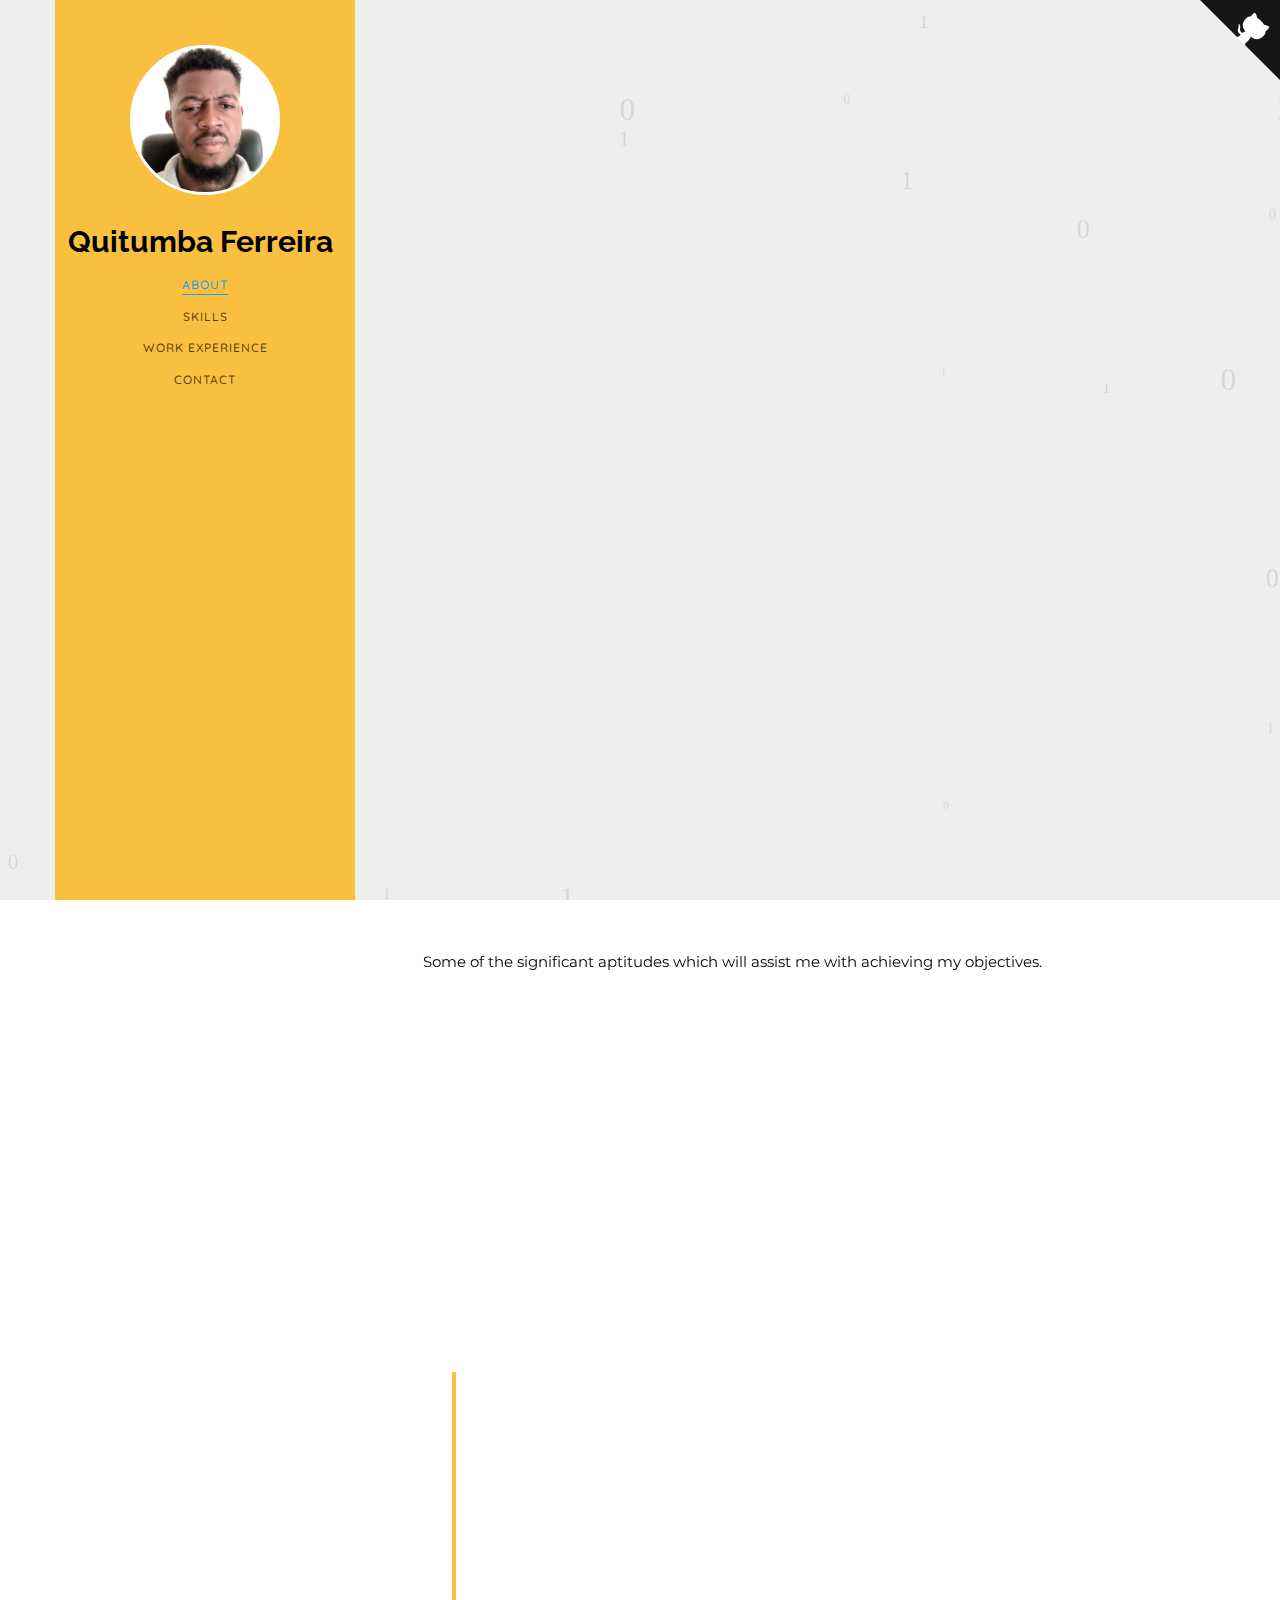
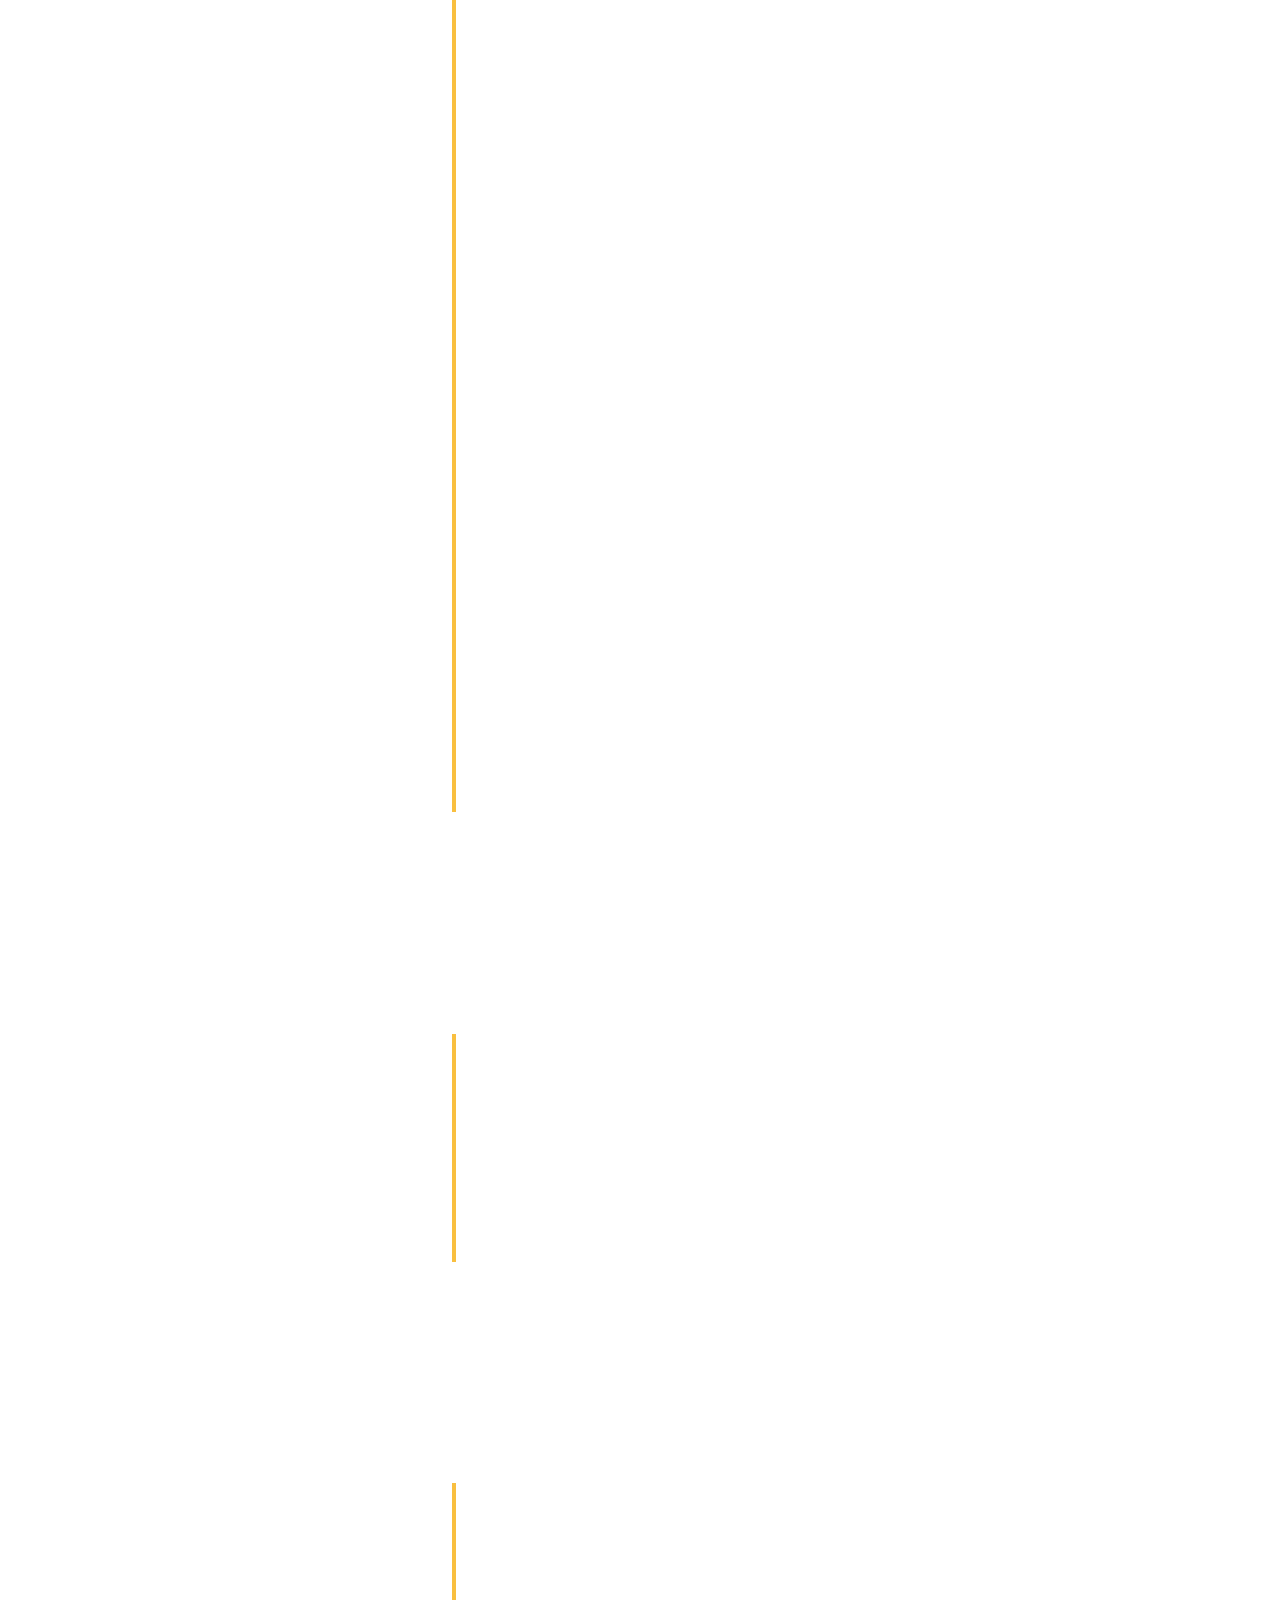
==== commit 64f9b525: "Actualizacao do link do projecto" ====
--- a/index.html
+++ b/index.html
@@ -267,8 +267,8 @@
                                     <h2><a href="https://culysoft.com/" style="color:#2c98f0">Culysoft</a> <span>October
                                           2021 - Present</span></h2>
                                     <p><strong>Software Developer</strong><br>Condominium management system <br>
-                                       Frontend -> http://condominioculysoft.online:3000/ <br>
-                                       Backend API Rest -> http://condominioculysoft.online:8080/swagger-ui/index.html
+                                      <a href="http://condominioculysoft.online:3000">Frontend of project</a>  <br>
+                                      <a href="http://condominioculysoft.online:8080/swagger-ui/index.html">Backend API Rest</a> 
                                        <br>
 
                                     <ul>
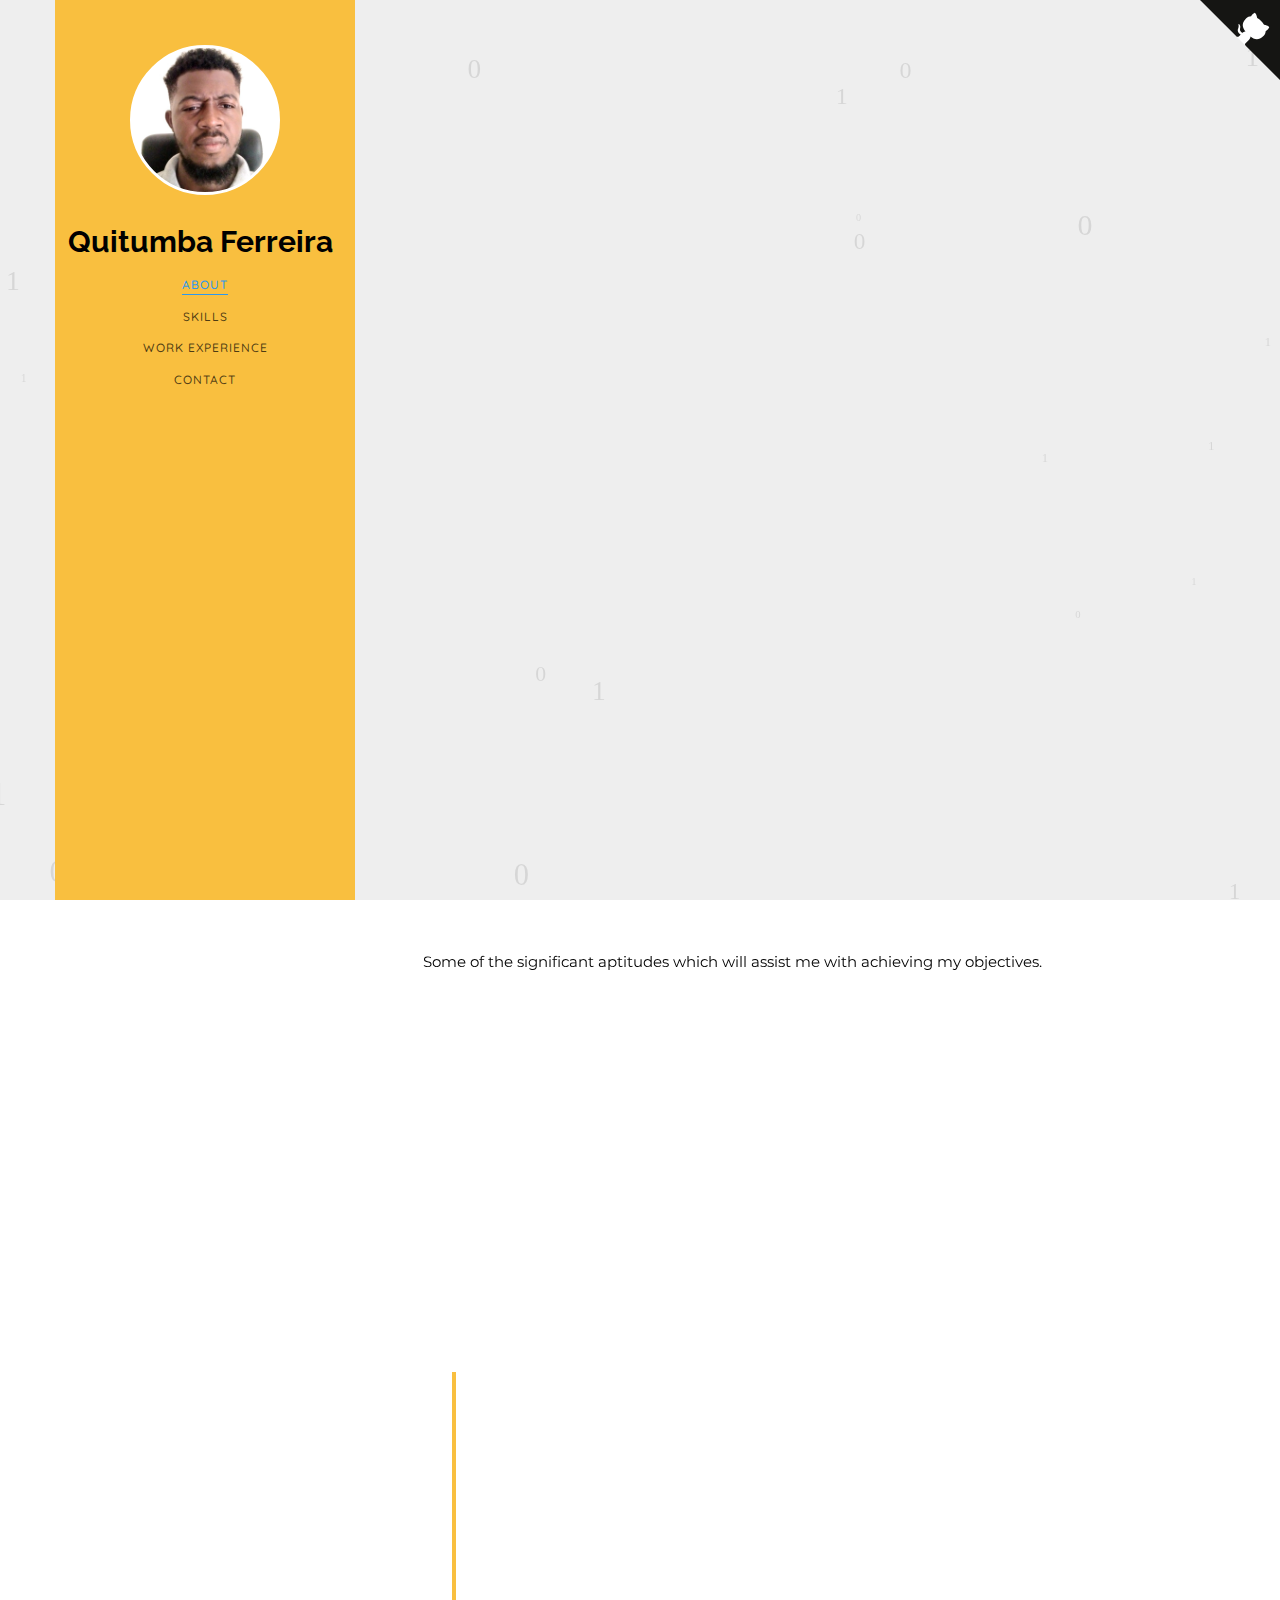
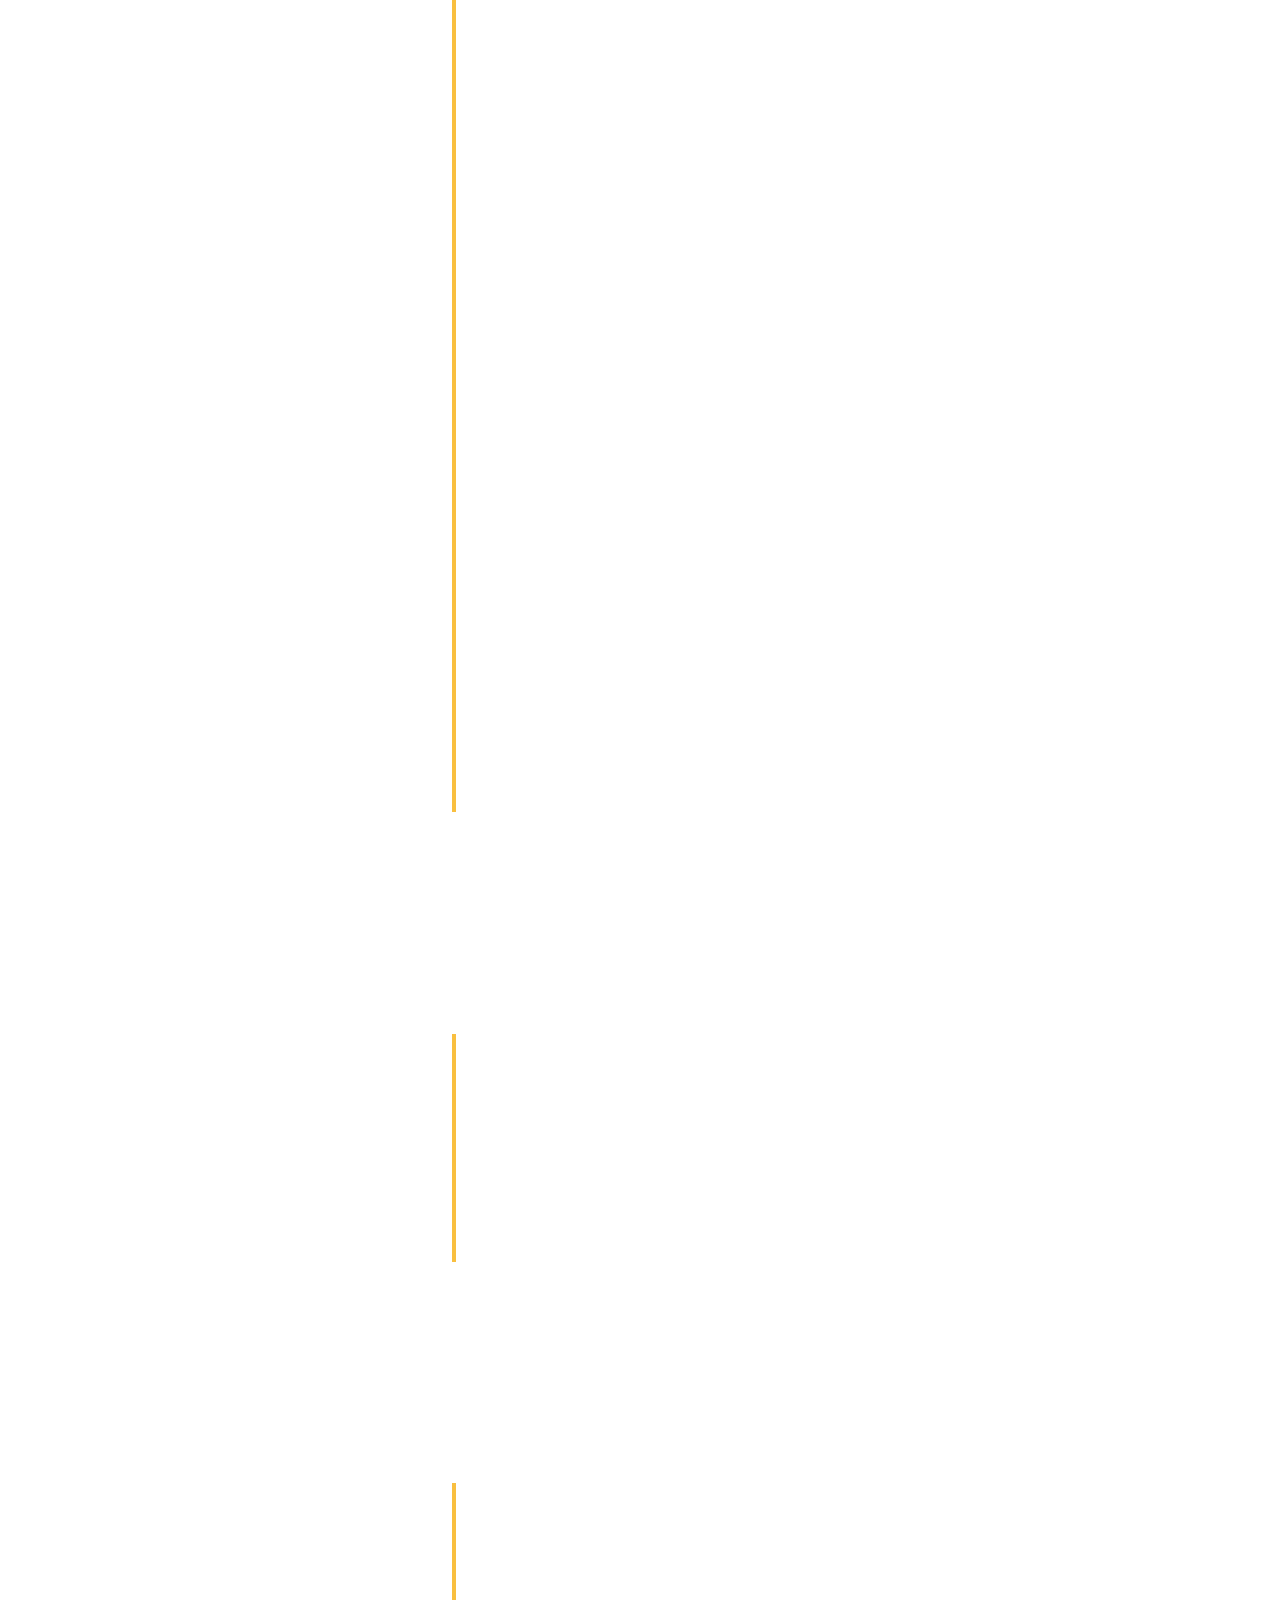
==== commit 00a6fb6f: "Actualizacao do link do projecto" ====
--- a/index.html
+++ b/index.html
@@ -267,8 +267,8 @@
                                     <h2><a href="https://culysoft.com/" style="color:#2c98f0">Culysoft</a> <span>October
                                           2021 - Present</span></h2>
                                     <p><strong>Software Developer</strong><br>Condominium management system <br>
-                                      <a href="http://condominioculysoft.online:3000">Frontend of project</a>  <br>
-                                      <a href="http://condominioculysoft.online:8080/swagger-ui/index.html">Backend API Rest</a> 
+                                      <a href="http://condominioculysoft.online:3000" target="_blank">Frontend of project</a>  <br>
+                                      <a href="http://condominioculysoft.online:8080/swagger-ui/index.html" target="_blank">Backend API Rest</a> 
                                        <br>
 
                                     <ul>
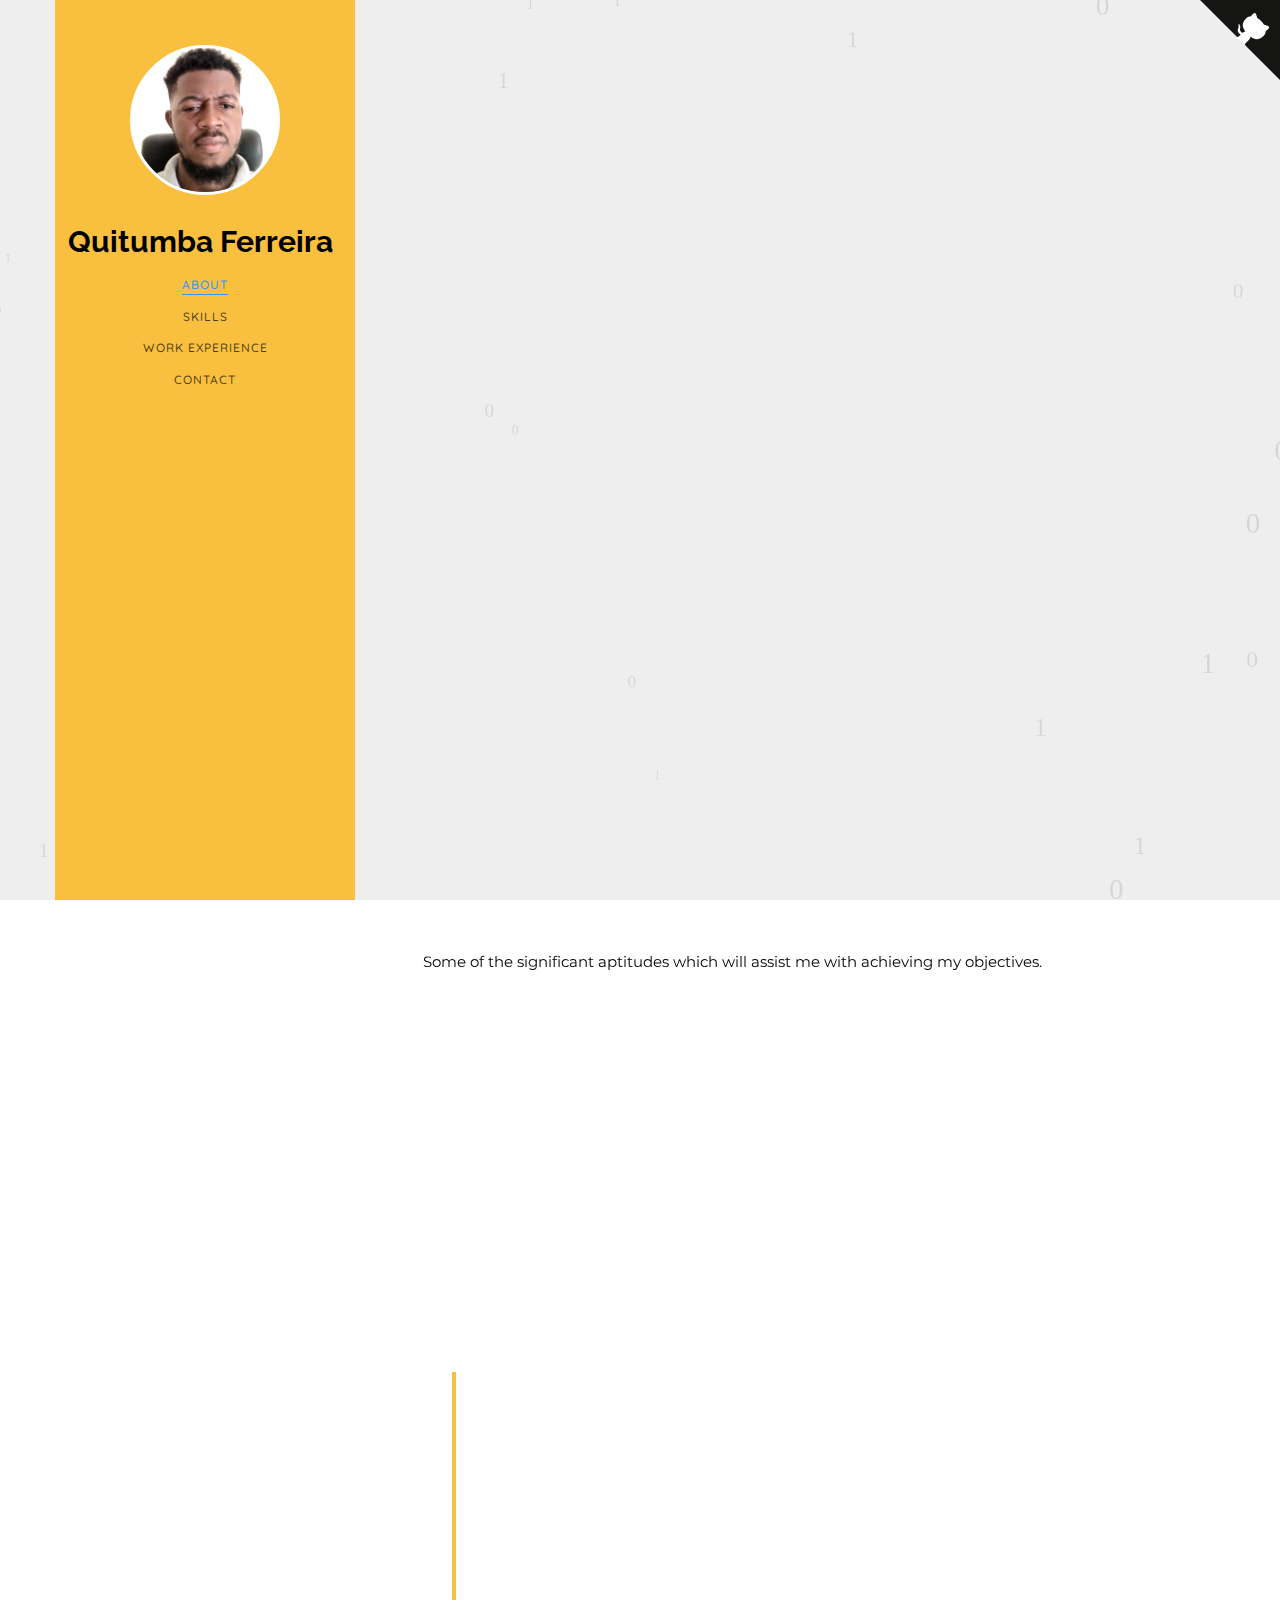
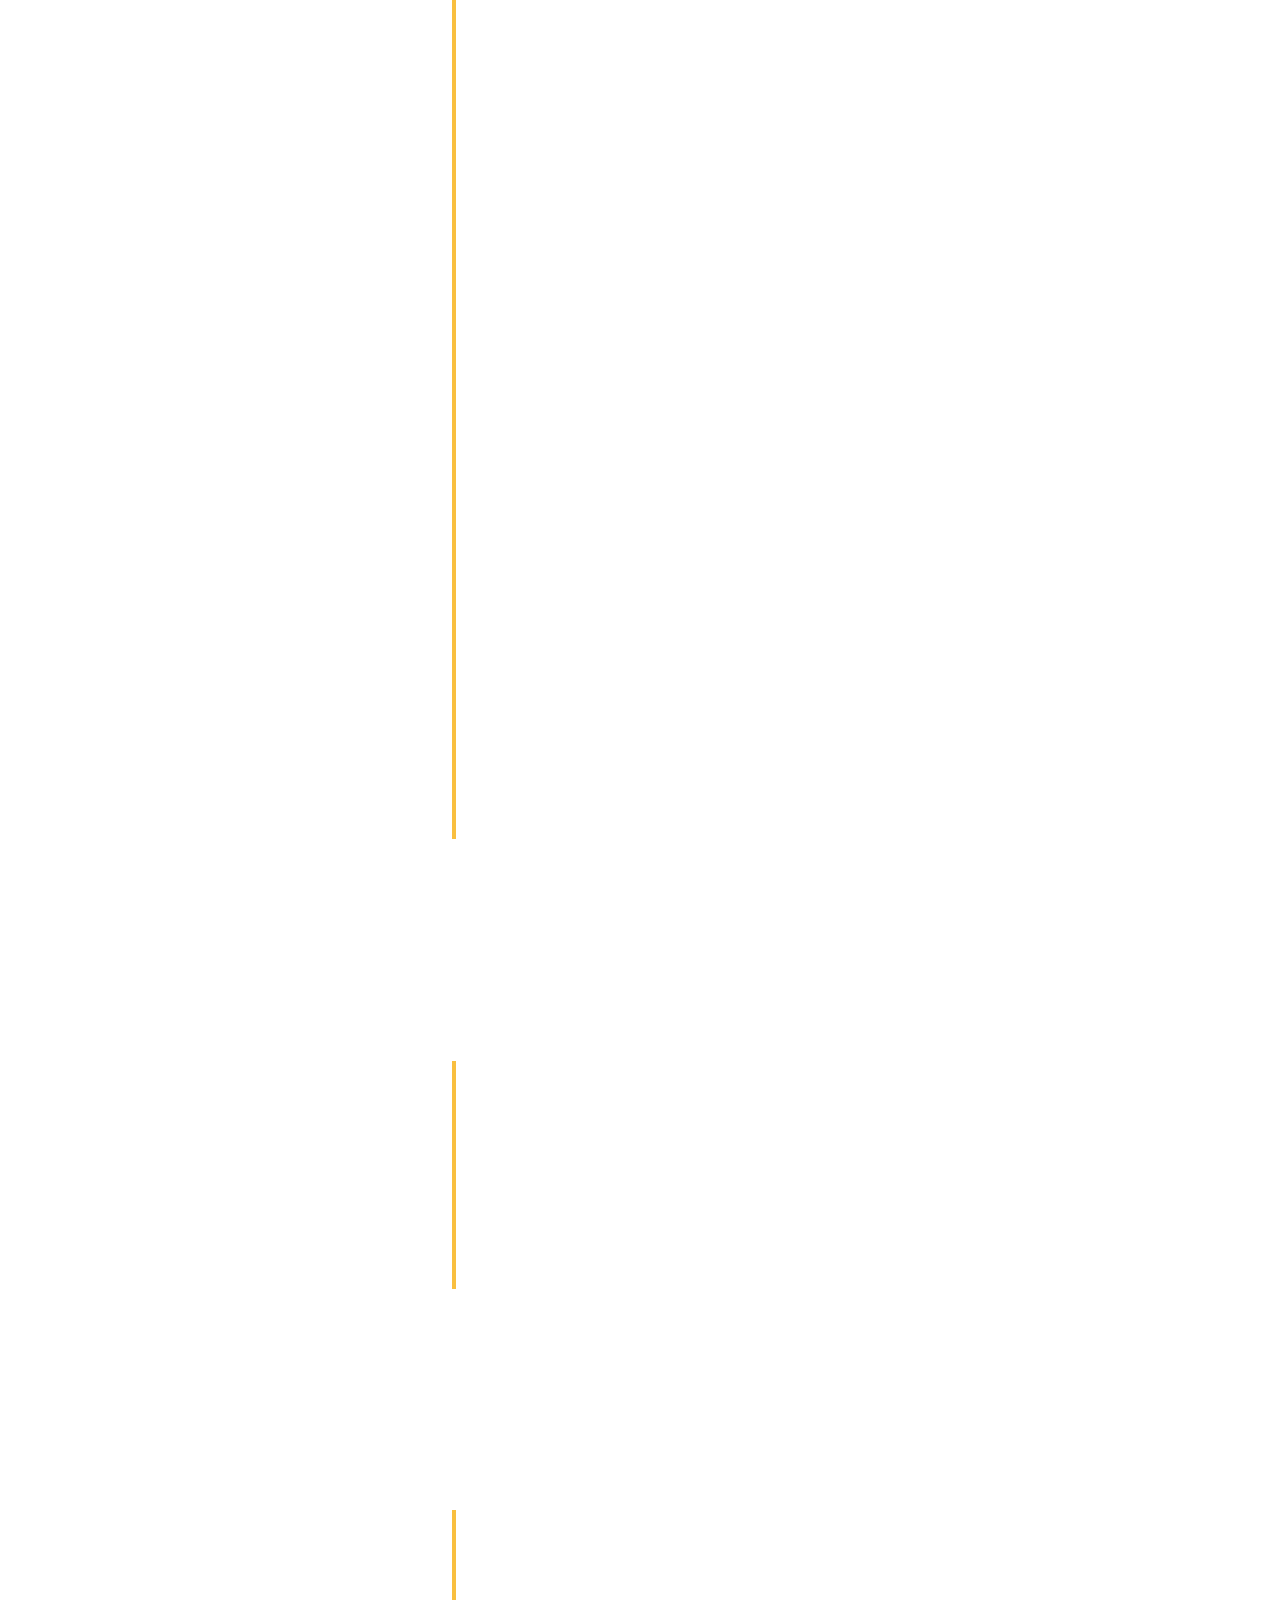
==== commit 78004369: "Actualizacao do link do projecto" ====
--- a/index.html
+++ b/index.html
@@ -284,6 +284,7 @@
                                        <li>Developed the payment API, receiving payments with JasperReport, uploading
                                           files to Google Cloud Storage, deploying to DigitalOcean, and much more.</li>
                                        <li>Used Java, MySQL, Spring, Hibernate, Mockito, JUnit, JasperReport.</li>
+                                       <li>For test use: email: no-reply@culysoft.com and password: Culysoft@1234.</li>
                                     </ul>
 
                                     <p></p>
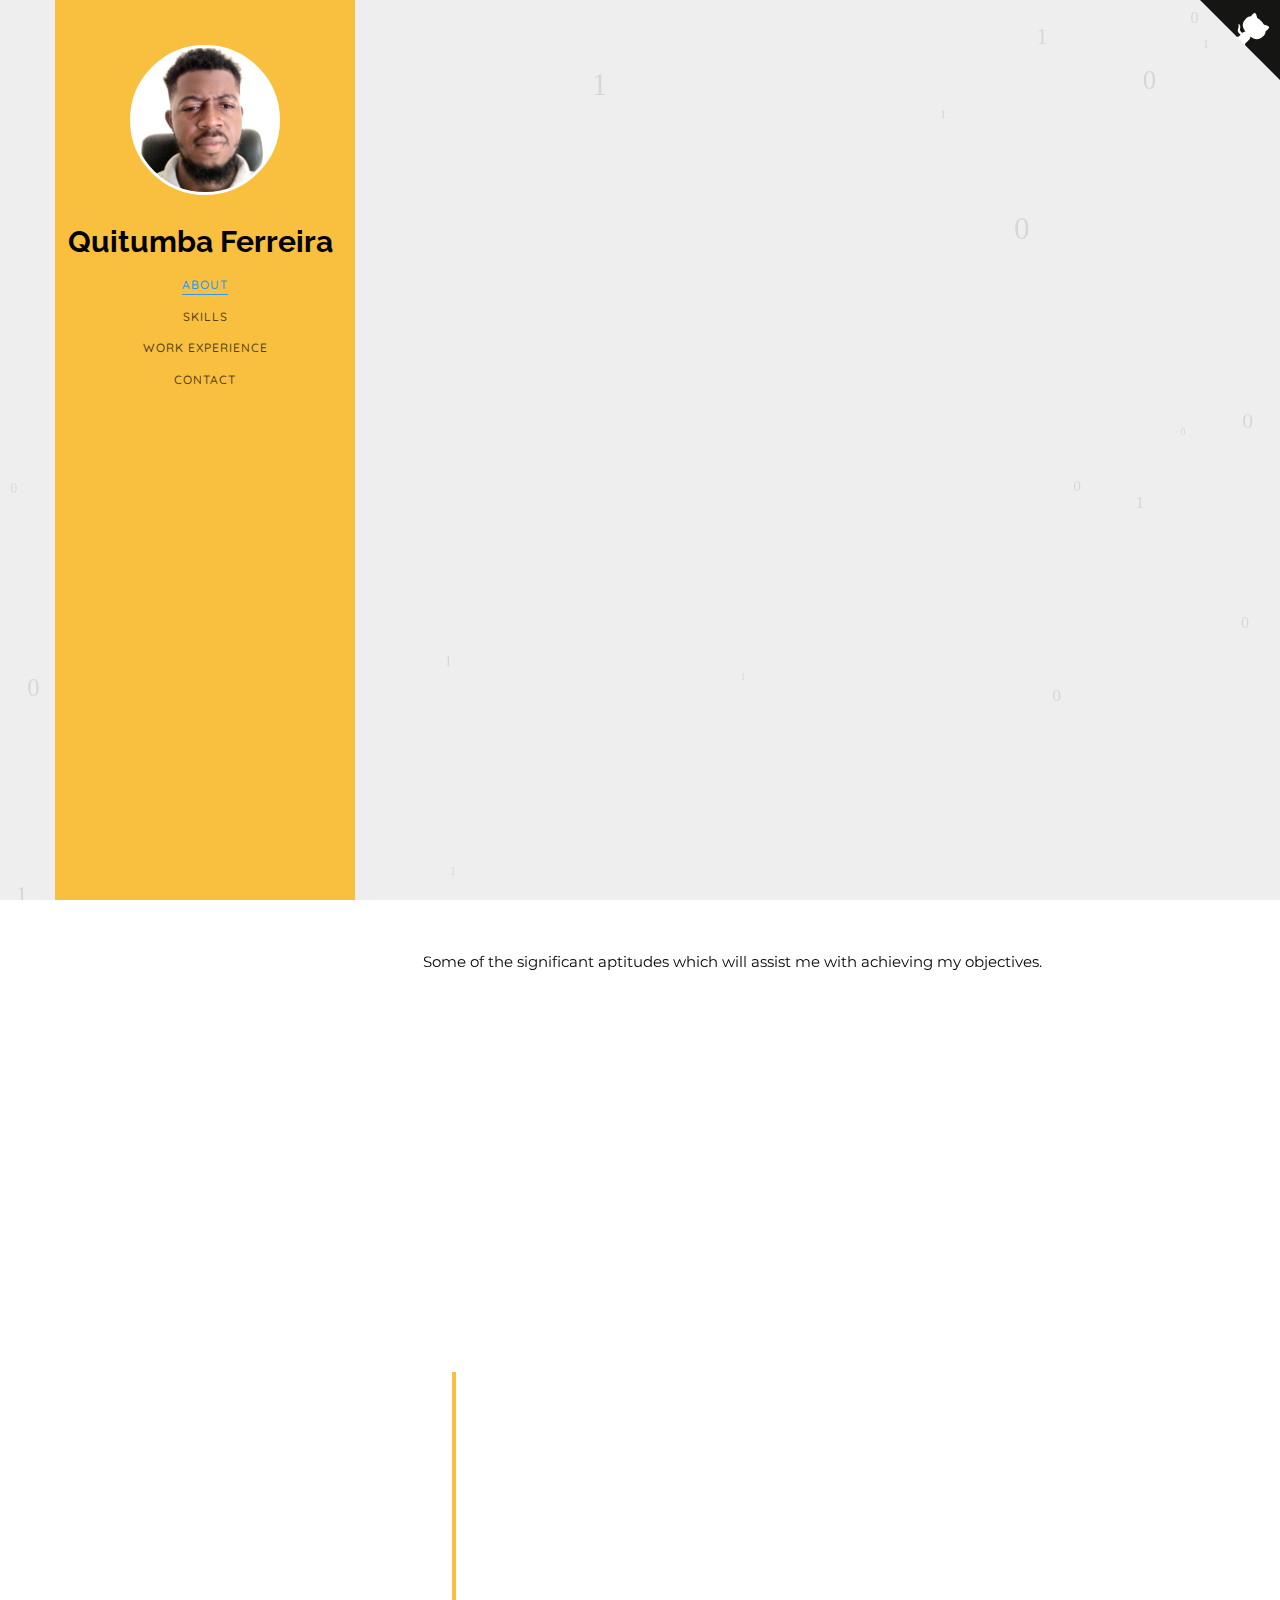
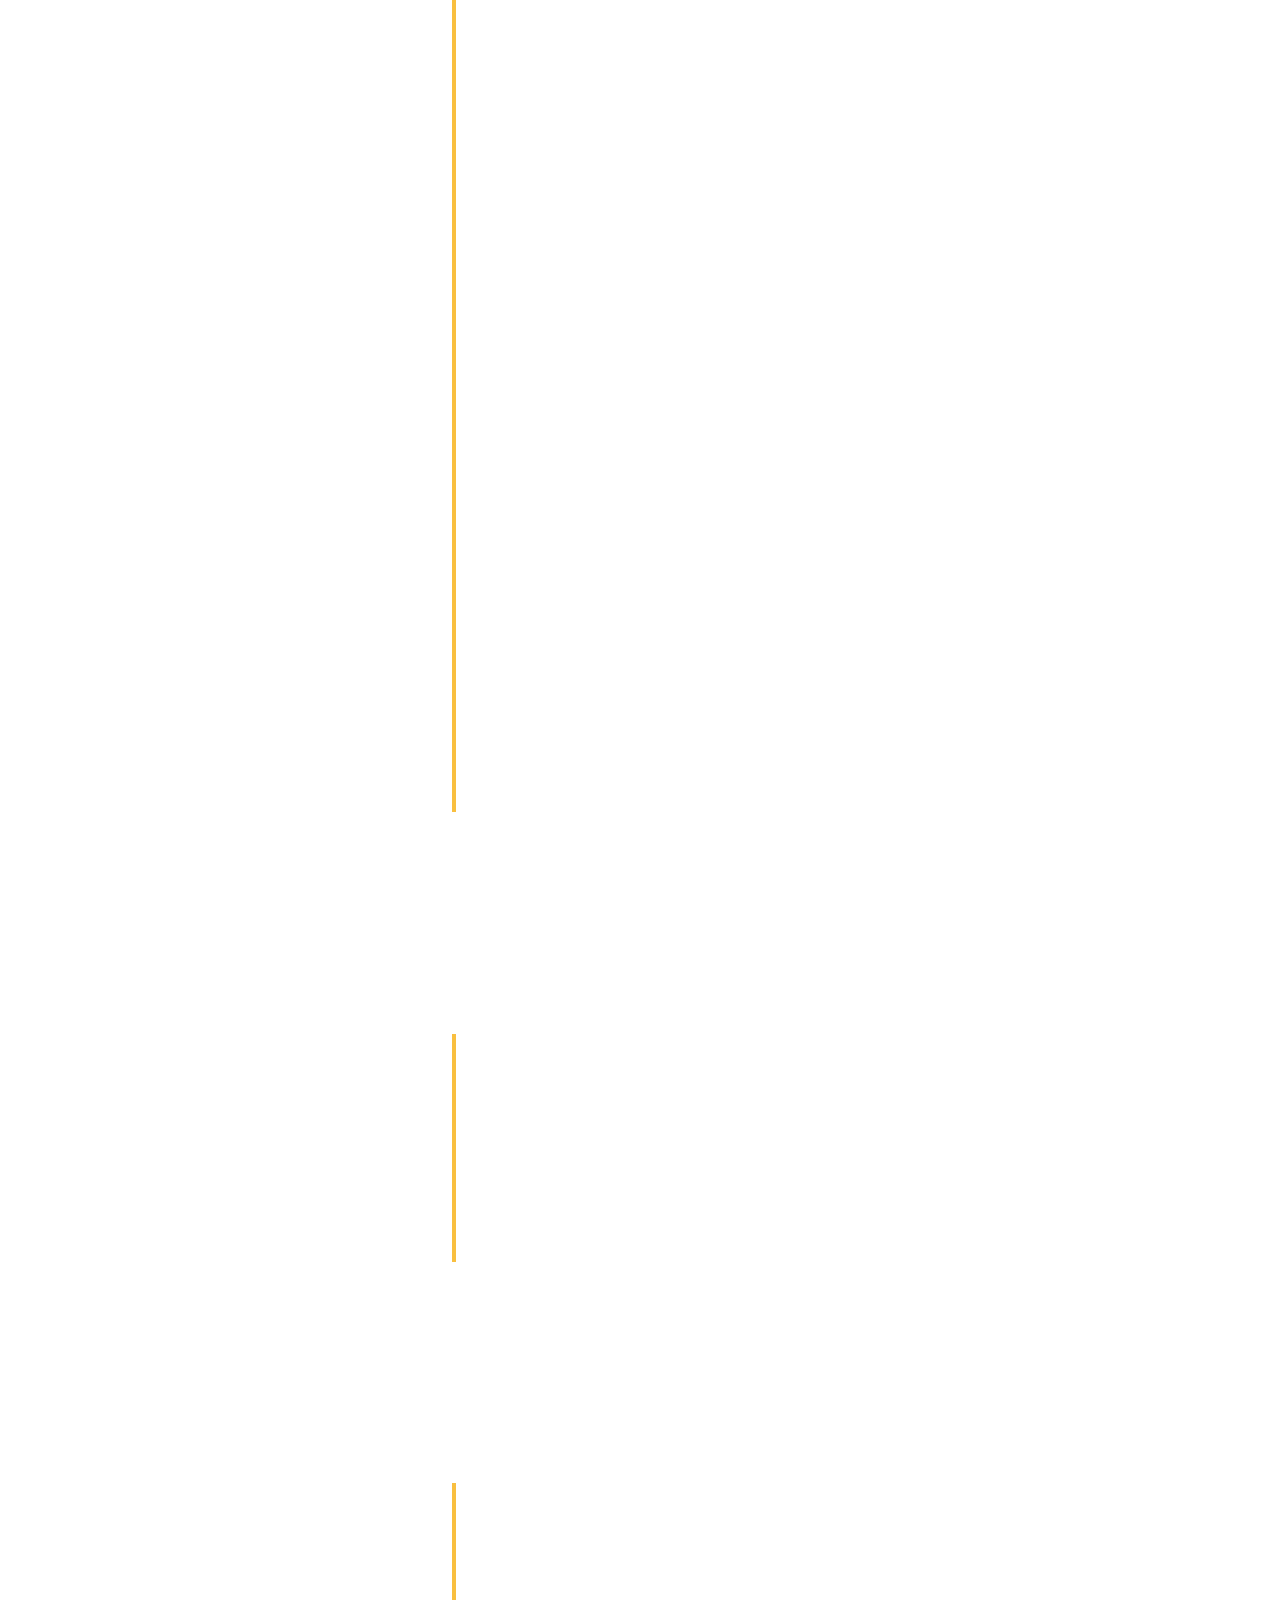
==== commit 64128801: "remoção das crendicias do app condominio" ====
--- a/index.html
+++ b/index.html
@@ -284,7 +284,6 @@
                                        <li>Developed the payment API, receiving payments with JasperReport, uploading
                                           files to Google Cloud Storage, deploying to DigitalOcean, and much more.</li>
                                        <li>Used Java, MySQL, Spring, Hibernate, Mockito, JUnit, JasperReport.</li>
-                                       <li>For test use: email: no-reply@culysoft.com and password: Culysoft@1234.</li>
                                     </ul>
 
                                     <p></p>
@@ -497,4 +496,4 @@
    <script src="js/canvas.js"></script>
 </body>
 
-</html>+</html>
